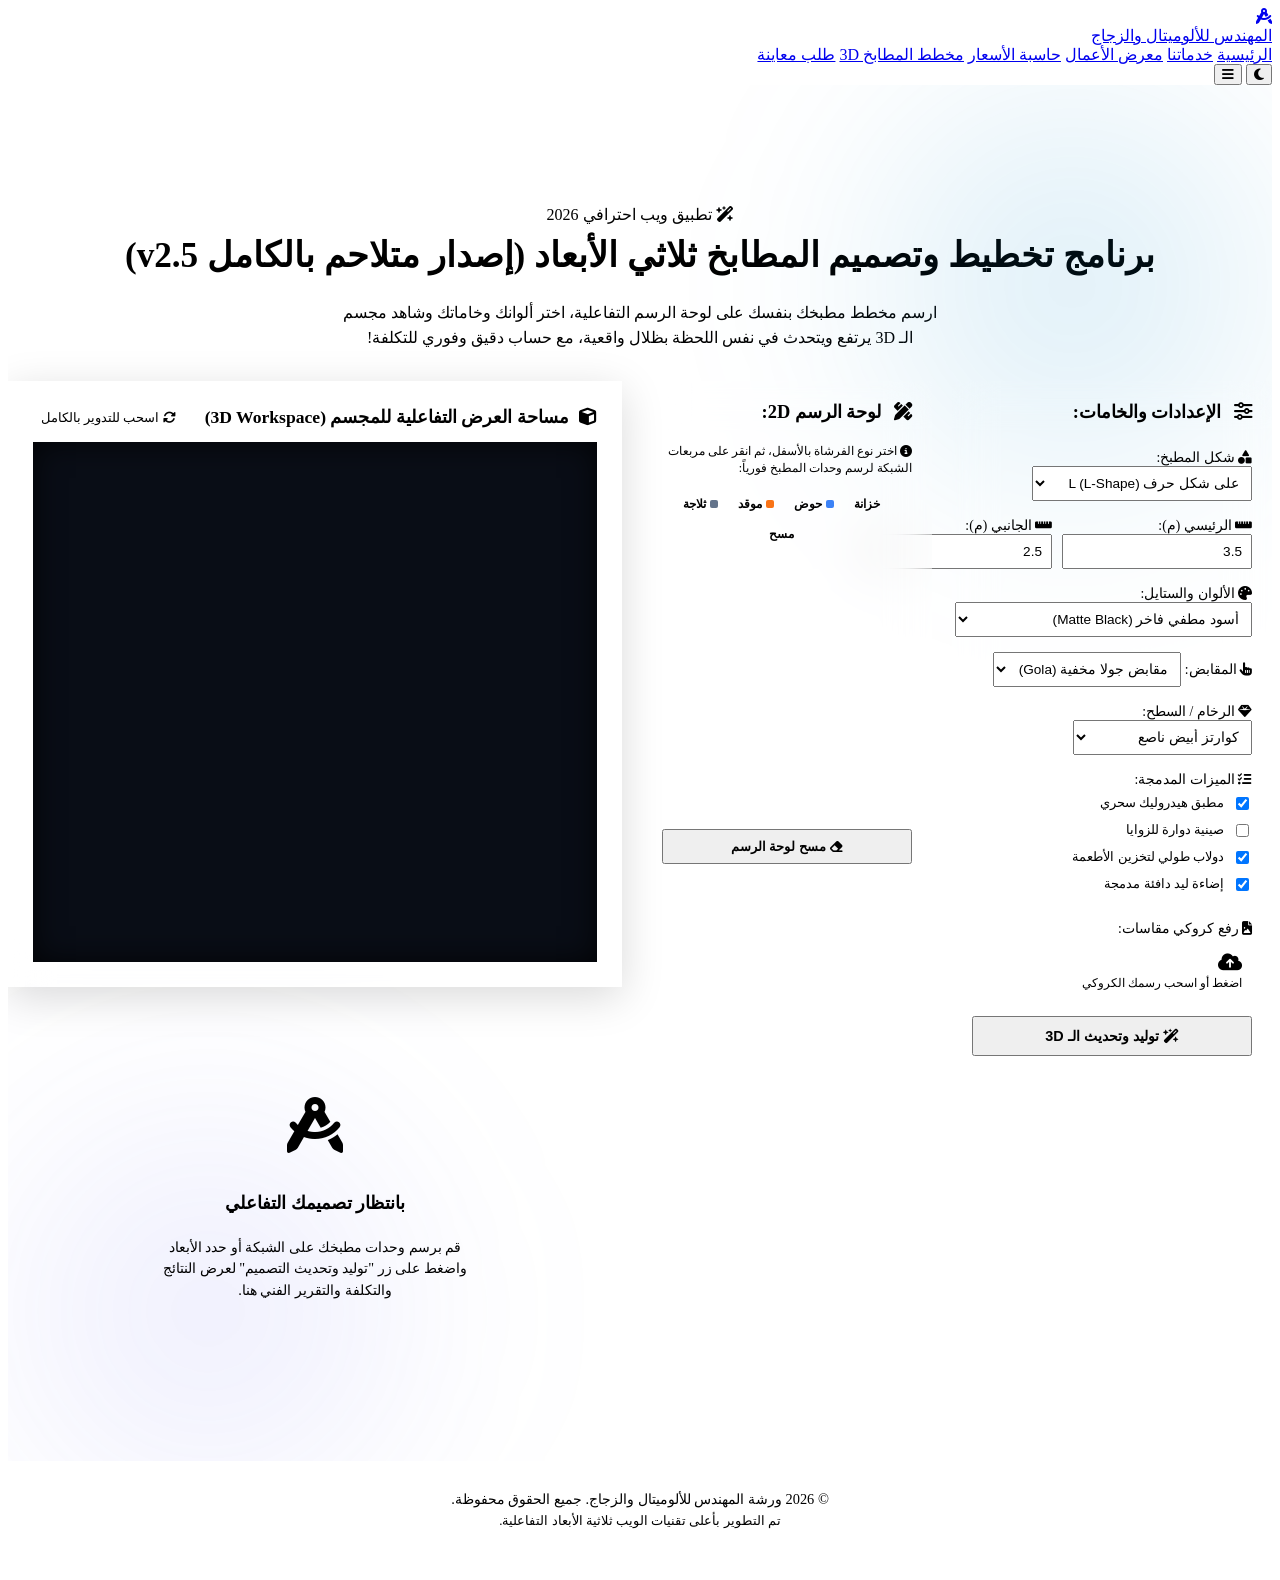
==== planner.html @ d053bfcf "Upload planner.html" ====
<!DOCTYPE html>
<html lang="ar" dir="rtl">
<head>
    <meta charset="UTF-8">
    <script>
        window.addEventListener('error', function(e) {
            var errDiv = document.createElement('div');
            errDiv.style.position = 'fixed';
            errDiv.style.top = '0';
            errDiv.style.left = '0';
            errDiv.style.width = '100%';
            errDiv.style.background = 'red';
            errDiv.style.color = 'white';
            errDiv.style.padding = '15px';
            errDiv.style.zIndex = '99999';
            errDiv.style.fontFamily = 'monospace';
            errDiv.style.fontSize = '14px';
            errDiv.style.lineHeight = '1.4';
            errDiv.style.textAlign = 'left';
            errDiv.innerHTML = '<strong>JavaScript Error:</strong> ' + e.message + ' at ' + e.filename + ':' + e.lineno;
            document.body.appendChild(errDiv);
        });
    </script>
    <meta name="viewport" content="width=device-width, initial-scale=1.0">
    <title>مخطط ومصمم المطابخ ثلاثي الأبعاد (3D) | المهندس للألوميتال</title>
    <meta name="description" content="صمم مطبخك بنفسك تفاعلياً خطوة بخطوة بالرسم والألوان والخامات وشاهد النتيجة في مجسم 3D واقعي يدور 360 درجة مع حساب فوري للتكلفة لعام 2026.">
    
    <!-- Google Fonts -->
    <link rel="preconnect" href="https://fonts.googleapis.com">
    <link rel="preconnect" href="https://fonts.gstatic.com" crossorigin>
    <link href="https://fonts.googleapis.com/css2?family=Cairo:wght@300;400;600;700;800&family=Tajawal:wght@400;500;700;900&display=swap" rel="stylesheet">
    
    <!-- FontAwesome Icons -->
    <link rel="stylesheet" href="https://cdnjs.cloudflare.com/ajax/libs/font-awesome/6.4.0/css/all.min.css">
    
    <!-- Custom CSS -->
    <link rel="stylesheet" href="style.css">
    
    <!-- Three.js and OrbitControls for 3D Interactive Kitchen Visualizer -->
    <script src="https://cdnjs.cloudflare.com/ajax/libs/three.js/r128/three.min.js"></script>
    <script src="https://cdn.jsdelivr.net/npm/three@0.128.0/examples/js/controls/OrbitControls.js"></script>
    
    <style>
        /* إضافات وتنسيقات خاصة بصفحة المخطط المخصصة لجعلها كبرنامج متكامل */
        .planner-page-container {
            padding-top: 120px;
            padding-bottom: 60px;
            background: radial-gradient(circle at 10% 20%, rgba(2, 132, 199, 0.08) 0%, transparent 40%),
                        radial-gradient(circle at 90% 80%, rgba(59, 130, 246, 0.08) 0%, transparent 40%),
                        linear-gradient(135deg, var(--bg-primary) 0%, var(--bg-secondary) 100%);
            min-height: 100vh;
            position: relative;
            overflow: hidden;
        }

        /* فقاعات أورورا متحركة فخمة جداً في الخلفية لإبهار العميل */
        .planner-page-container::before,
        .planner-page-container::after {
            content: '';
            position: absolute;
            width: 600px;
            height: 600px;
            border-radius: 50%;
            background: radial-gradient(circle, rgba(2, 132, 199, 0.15) 0%, transparent 70%);
            filter: blur(80px);
            z-index: 0;
            pointer-events: none;
            animation: float-aurora 25s infinite alternate ease-in-out;
        }

        .planner-page-container::before {
            top: -100px;
            right: -100px;
        }

        .planner-page-container::after {
            bottom: -150px;
            left: -100px;
            background: radial-gradient(circle, rgba(99, 102, 241, 0.12) 0%, transparent 70%);
            animation-delay: -10s;
        }

        @keyframes float-aurora {
            0% { transform: translate(0, 0) scale(1); }
            50% { transform: translate(60px, -60px) scale(1.1); }
            100% { transform: translate(-40px, 40px) scale(0.95); }
        }

        .planner-workspace {
            display: grid;
            grid-template-columns: 320px 290px 1fr;
            gap: 20px;
            margin-top: 30px;
            position: relative;
            z-index: 1; /* فوق فقاعات الخلفية */
        }

        .planner-left-panel {
            display: flex;
            flex-direction: column;
            gap: 25px;
        }

        /* كروت بتأثير الزجاج البلوري الفاخر (Glassmorphism) */
        .planner-canvas-card,
        .planner-card {
            background: var(--bg-tertiary);
            backdrop-filter: blur(20px);
            -webkit-backdrop-filter: blur(20px);
            border: 1px solid var(--border-color);
            border-radius: var(--radius-lg);
            padding: 25px;
            box-shadow: 0 10px 40px rgba(0, 0, 0, 0.15);
            transition: all var(--transition-normal);
            position: relative;
            z-index: 1;
        }

        .planner-canvas-card:hover,
        .planner-card:hover {
            border-color: rgba(2, 132, 199, 0.3);
            box-shadow: 0 15px 50px rgba(2, 132, 199, 0.1);
        }

        .planner-canvas-card {
            position: sticky;
            top: 100px;
        }

        .canvas-3d-wrapper {
            position: relative;
            border-radius: var(--radius-md);
            overflow: hidden;
            background: #090d16;
            box-shadow: inset 0 0 30px rgba(0,0,0,0.8);
            border: 1px solid var(--border-color);
        }

        #canvas-3d-container {
            width: 100%;
            height: 520px; /* زيادة الطول للوضوح */
        }

        /* تنسيقات متطورة للشبكة التفاعلية (Interactive Grid) مع توهج نيون عند التحويم */
        .grid-cell {
            background-color: var(--bg-primary);
            border: 1px solid var(--border-color);
            border-radius: 4px;
            aspect-ratio: 1;
            cursor: pointer;
            transition: all var(--transition-fast);
        }

        .grid-cell:hover {
            transform: scale(1.12);
            z-index: 10;
            box-shadow: 0 0 12px rgba(255, 255, 255, 0.2);
            border-color: var(--text-muted);
        }

        /* توهج ألوان الفرش النيون المبهر للعميل */
        .grid-cell.cabinet {
            background-color: var(--color-primary) !important;
            box-shadow: 0 0 15px rgba(2, 132, 199, 0.6);
            border-color: #38bdf8;
        }
        .grid-cell.sink {
            background-color: #3b82f6 !important;
            box-shadow: 0 0 15px rgba(59, 130, 246, 0.6);
            border-color: #60a5fa;
        }
        .grid-cell.cooker {
            background-color: #f97316 !important;
            box-shadow: 0 0 15px rgba(249, 115, 22, 0.6);
            border-color: #fb923c;
        }
        .grid-cell.fridge {
            background-color: #64748b !important;
            box-shadow: 0 0 15px rgba(100, 116, 139, 0.6);
            border-color: #94a3b8;
        }

        @media (max-width: 1024px) {
            .planner-workspace {
                grid-template-columns: 1fr;
            }
            .planner-canvas-card {
                position: relative;
                top: 0;
            }
            #canvas-3d-container {
                height: 400px;
            }
        }
    </style>
</head>
<body>

    <!-- Header Navigation -->
    <header class="main-header scrolled">
        <div class="container header-container">
            <a href="index.html" class="logo">
                <span class="logo-icon"><i class="fa-solid fa-compass-drafting"></i></span>
                <div class="logo-text">
                    <span class="brand-name">المهندس</span>
                    <span class="brand-sub">للألوميتال والزجاج</span>
                </div>
            </a>
            
            <nav class="navbar" id="navbar">
                <a href="index.html" class="nav-link">الرئيسية</a>
                <a href="index.html#services" class="nav-link">خدماتنا</a>
                <a href="index.html#portfolio" class="nav-link">معرض الأعمال</a>
                <a href="index.html#calculator" class="nav-link">حاسبة الأسعار</a>
                <a href="#" class="nav-link active">مخطط المطابخ 3D</a>
                <a href="index.html#contact" class="btn btn-primary nav-cta">طلب معاينة</a>
            </nav>
            
            <div class="header-actions">
                <button id="theme-toggle" class="theme-toggle-btn" aria-label="تبديل المظهر">
                    <i class="fa-solid fa-moon"></i>
                </button>
                <button id="menu-toggle" class="menu-toggle-btn" aria-label="فتح القائمة">
                    <i class="fa-solid fa-bars"></i>
                </button>
            </div>
        </div>
    </header>

    <div class="mobile-menu-overlay" id="mobile-menu-overlay"></div>

    <!-- Main Planner Workspace -->
    <main class="planner-page-container">
        <div class="container">
            <div class="section-header" style="text-align: center; margin-bottom: 20px;">
                <span class="sub-title" style="justify-content: center;"><i class="fa-solid fa-wand-magic-sparkles"></i> تطبيق ويب احترافي 2026</span>
                <h1 style="font-size: 2.2rem; font-weight: 800; color: var(--text-primary); margin-top: 10px;">برنامج تخطيط وتصميم المطابخ ثلاثي الأبعاد (إصدار متلاحم بالكامل v2.5)</h1>
                <p style="color: var(--text-secondary); max-width: 600px; margin: 10px auto 0; line-height: 1.6;">
                    ارسم مخطط مطبخك بنفسك على لوحة الرسم التفاعلية، اختر ألوانك وخاماتك وشاهد مجسم الـ 3D يرتفع ويتحدث في نفس اللحظة بظلال واقعية، مع حساب دقيق وفوري للتكلفة!
                </p>
            </div>

            <div class="planner-workspace">
                
                <!-- 1. Right Column: Design Settings (Width 320px) -->
                <div class="planner-card" style="box-shadow: var(--shadow-md); background-color: var(--bg-tertiary); border: 1px solid var(--border-color); border-radius: var(--radius-lg); padding: 20px; display: flex; flex-direction: column; gap: 15px;">
                    <h3 style="font-size: 1.15rem; font-weight: 800; border-bottom: 2px solid var(--border-color); padding-bottom: 10px; color: var(--text-primary); margin: 0;">
                        <i class="fa-solid fa-sliders" style="color: var(--color-primary); margin-left: 8px;"></i> الإعدادات والخامات:
                    </h3>

                    <!-- 1. Shape selection -->
                    <div class="form-group" style="margin: 0;">
                        <label for="plan-shape" style="font-size: 0.85rem; margin-bottom: 6px;"><i class="fa-solid fa-shapes form-icon"></i> شكل المطبخ:</label>
                        <select id="plan-shape" class="form-control" style="font-size: 0.85rem; padding: 8px;">
                            <option value="straight">جدار مستقيم (Linear)</option>
                            <option value="l-shape" selected>على شكل حرف L (L-Shape)</option>
                            <option value="u-shape">على شكل حرف U (U-Shape)</option>
                            <option value="island">مطبخ مودرن مع جزيرة (Island)</option>
                        </select>
                    </div>

                    <!-- 2. Wall dimensions -->
                    <div class="form-row" style="display: grid; grid-template-columns: 1fr 1fr; gap: 10px; margin: 0;">
                        <div class="form-group" style="margin: 0;">
                            <label for="plan-wall1" style="font-size: 0.85rem; margin-bottom: 6px;"><i class="fa-solid fa-ruler-horizontal form-icon"></i> الرئيسي (م):</label>
                            <input type="number" id="plan-wall1" class="form-control" value="3.5" min="1" step="0.1" style="font-size: 0.85rem; padding: 8px;">
                        </div>
                        <div class="form-group" id="wall2-group" style="margin: 0;">
                            <label for="plan-wall2" id="plan-wall2-label" style="font-size: 0.85rem; margin-bottom: 6px;"><i class="fa-solid fa-ruler-horizontal form-icon"></i> الجانبي (م):</label>
                            <input type="number" id="plan-wall2" class="form-control" value="2.5" min="1" step="0.1" style="font-size: 0.85rem; padding: 8px;">
                        </div>
                    </div>

                    <!-- 3. Cabinet Style / Colors -->
                    <div class="form-group" style="margin: 0;">
                        <label for="plan-style" style="font-size: 0.85rem; margin-bottom: 6px;"><i class="fa-solid fa-palette form-icon"></i> الألوان والستايل:</label>
                        <select id="plan-style" class="form-control" style="font-size: 0.85rem; padding: 8px;">
                            <option value="matte-black" selected>أسود مطفي فاخر (Matte Black)</option>
                            <option value="wood-wood">خشمونيوم دافئ (Wood Effect)</option>
                            <option value="glossy-white">أبيض ثلجي لامع (Glossy White)</option>
                            <option value="metallic-gray">رمادي تيتانيوم ميتاليك (Metallic Gray)</option>
                            <option value="custom">لون مخصص من اختيارك (Custom Color) 🎨</option>
                        </select>
                    </div>

                    <!-- لون مخصص مخفي افتراضياً ويظهر عند اختيار لون مخصص -->
                    <div class="form-group" id="custom-color-group" style="display: none; margin: 0; border-top: 1px dashed var(--border-color); padding-top: 10px;">
                        <label for="plan-color-picker" style="font-size: 0.85rem; margin-bottom: 6px;"><i class="fa-solid fa-eye-dropper form-icon"></i> اختر لون المطبخ المفضل لديك:</label>
                        <div style="display: flex; gap: 10px; align-items: center;">
                            <input type="color" id="plan-color-picker" value="#0284c7" style="width: 55px; height: 35px; padding: 2px; cursor: pointer; border-radius: 6px; border: 1px solid var(--border-color); background: none;">
                            <span id="custom-color-hex" style="font-size: 0.85rem; color: var(--text-secondary); font-family: monospace; font-weight: 600;">#0284c7</span>
                        </div>
                    </div>

                    <!-- 4. Handle Type -->
                    <div class="form-group" style="margin: 0;">
                        <label for="plan-handles" style="font-size: 0.85rem; margin-bottom: 6px;"><i class="fa-solid fa-hand-pointer form-icon"></i> المقابض:</label>
                        <select id="plan-handles" class="form-control" style="font-size: 0.85rem; padding: 8px;">
                            <option value="gola" selected>مقابض جولا مخفية (Gola)</option>
                            <option value="external">مقابض بارزة مودرن</option>
                        </select>
                    </div>

                    <!-- 5. Countertop Type -->
                    <div class="form-group" style="margin: 0;">
                        <label for="plan-countertop" style="font-size: 0.85rem; margin-bottom: 6px;"><i class="fa-solid fa-gem form-icon"></i> الرخام / السطح:</label>
                        <select id="plan-countertop" class="form-control" style="font-size: 0.85rem; padding: 8px;">
                            <option value="quartz-white" selected>كوارتز أبيض ناصع</option>
                            <option value="galaxy-black">جرانيت أسود جالاكسي</option>
                            <option value="carrara-gray">رخام كرارا رمادي</option>
                            <option value="none">بدون رخام (خزائن فقط)</option>
                        </select>
                    </div>

                    <!-- 6. Accessories selection -->
                    <div class="form-group" style="margin: 0;">
                        <label style="font-size: 0.85rem;"><i class="fa-solid fa-list-check form-icon"></i> الميزات المدمجة:</label>
                        <div style="display: flex; flex-direction: column; gap: 8px; margin-top: 6px;">
                            <label class="checkbox-container" style="font-size: 0.8rem; color: var(--text-secondary); cursor: pointer; display: flex; align-items: center; gap: 8px;">
                                <input type="checkbox" class="plan-acc" value="hydraulic-rack" checked>
                                مطبق هيدروليك سحري
                            </label>
                            <label class="checkbox-container" style="font-size: 0.8rem; color: var(--text-secondary); cursor: pointer; display: flex; align-items: center; gap: 8px;">
                                <input type="checkbox" class="plan-acc" value="lazy-susan">
                                صينية دوارة للزوايا
                            </label>
                            <label class="checkbox-container" style="font-size: 0.8rem; color: var(--text-secondary); cursor: pointer; display: flex; align-items: center; gap: 8px;">
                                <input type="checkbox" class="plan-acc" value="pantry-tall" checked>
                                دولاب طولي لتخزين الأطعمة
                            </label>
                            <label class="checkbox-container" style="font-size: 0.8rem; color: var(--text-secondary); cursor: pointer; display: flex; align-items: center; gap: 8px;">
                                <input type="checkbox" class="plan-acc" value="led-under" checked>
                                إضاءة ليد دافئة مدمجة
                            </label>
                        </div>
                    </div>

                    <!-- Upload Sketch Area -->
                    <div class="form-group" style="border-top: 1px solid var(--border-color); padding-top: 10px; margin: 0;">
                        <label style="font-size: 0.85rem;"><i class="fa-solid fa-file-image form-icon"></i> رفع كروكي مقاسات:</label>
                        <div class="upload-dropzone" id="upload-dropzone" style="margin-top: 6px; padding: 10px;">
                            <input type="file" id="sketch-upload" accept="image/*" style="display: none;">
                            <i class="fa-solid fa-cloud-arrow-up upload-icon" style="font-size: 1.2rem; margin-bottom: 4px;"></i>
                            <p class="upload-text" style="font-size: 0.75rem; margin: 0;">اضغط أو اسحب رسمك الكروكي</p>
                            <div class="upload-preview-wrapper" id="upload-preview-wrapper" style="display: none; margin-top: 6px;">
                                <img id="uploaded-sketch-img" src="" alt="رسمك الكروكي" style="max-height: 40px; object-fit: contain;">
                                <span class="remove-upload" id="remove-upload" style="font-size: 0.7rem; margin-top: 2px;">&times; إزالة</span>
                            </div>
                        </div>
                    </div>

                    <button type="button" id="generate-design-btn" class="btn btn-primary btn-block" style="padding: 10px; font-size: 0.9rem; font-weight: 700;">
                        <i class="fa-solid fa-wand-magic-sparkles"></i> توليد وتحديث الـ 3D
                    </button>
                </div>

                <!-- 2. Middle Column: Drawing Grid Card (Width 290px) -->
                <div class="planner-card planner-sketchpad-card" style="box-shadow: var(--shadow-md); background-color: var(--bg-tertiary); border: 1px solid var(--border-color); border-radius: var(--radius-lg); padding: 20px; display: flex; flex-direction: column; gap: 10px;">
                    <h3 style="font-size: 1.15rem; font-weight: 800; border-bottom: 2px solid var(--border-color); padding-bottom: 10px; color: var(--text-primary); margin: 0;">
                        <i class="fa-solid fa-pen-ruler" style="color: var(--color-primary); margin-left: 8px;"></i> لوحة الرسم 2D:
                    </h3>
                    <p class="sketchpad-hint" style="font-size: 0.75rem; color: var(--text-secondary); line-height: 1.4; margin: 0;"><i class="fa-solid fa-circle-info"></i> اختر نوع الفرشاة بالأسفل، ثم انقر على مربعات الشبكة لرسم وحدات المطبخ فورياً:</p>
                    
                    <!-- Brush Palette -->
                    <div class="sketchpad-palette" style="display: flex; gap: 4px; flex-wrap: wrap; justify-content: center; margin-top: 5px;">
                        <button type="button" class="palette-btn active" data-brush="cabinet" style="display: inline-flex; align-items: center; gap: 4px; padding: 6px 8px; background: var(--bg-secondary); border: 1px solid var(--border-color); border-radius: var(--radius-sm); font-size: 0.75rem; font-weight: 700; cursor: pointer; transition: all var(--transition-fast);">
                            <span class="color-box box-cabinet" style="width: 8px; height: 8px; border-radius: 2px; display: inline-block; background-color: var(--color-primary);"></span>
                            خزانة
                        </button>
                        <button type="button" class="palette-btn" data-brush="sink" style="display: inline-flex; align-items: center; gap: 4px; padding: 6px 8px; background: var(--bg-secondary); border: 1px solid var(--border-color); border-radius: var(--radius-sm); font-size: 0.75rem; font-weight: 700; cursor: pointer; transition: all var(--transition-fast);">
                            <span class="color-box box-sink" style="width: 8px; height: 8px; border-radius: 2px; display: inline-block; background-color: #3b82f6;"></span>
                            حوض
                        </button>
                        <button type="button" class="palette-btn" data-brush="cooker" style="display: inline-flex; align-items: center; gap: 4px; padding: 6px 8px; background: var(--bg-secondary); border: 1px solid var(--border-color); border-radius: var(--radius-sm); font-size: 0.75rem; font-weight: 700; cursor: pointer; transition: all var(--transition-fast);">
                            <span class="color-box box-cooker" style="width: 8px; height: 8px; border-radius: 2px; display: inline-block; background-color: #f97316;"></span>
                            موقد
                        </button>
                        <button type="button" class="palette-btn" data-brush="fridge" style="display: inline-flex; align-items: center; gap: 4px; padding: 6px 8px; background: var(--bg-secondary); border: 1px solid var(--border-color); border-radius: var(--radius-sm); font-size: 0.75rem; font-weight: 700; cursor: pointer; transition: all var(--transition-fast);">
                            <span class="color-box box-fridge" style="width: 8px; height: 8px; border-radius: 2px; display: inline-block; background-color: #64748b;"></span>
                            ثلاجة
                        </button>
                        <button type="button" class="palette-btn" data-brush="empty" style="display: inline-flex; align-items: center; gap: 4px; padding: 6px 8px; background: var(--bg-secondary); border: 1px solid var(--border-color); border-radius: var(--radius-sm); font-size: 0.75rem; font-weight: 700; cursor: pointer; transition: all var(--transition-fast);">
                            <span class="color-box box-empty" style="width: 8px; height: 8px; border-radius: 2px; display: inline-block; background-color: transparent; border: 1px dashed var(--text-muted);"></span>
                            مسح
                        </button>
                    </div>
                    
                    <!-- Grid board container -->
                    <div class="grid-board" id="grid-board" style="display: grid; grid-template-columns: repeat(6, 1fr); gap: 4px; width: 100%; max-width: 230px; margin: 10px auto; background-color: var(--bg-secondary); border: 2px solid var(--border-color); border-radius: 8px; padding: 6px; aspect-ratio: 1;">
                        <!-- JS inserts 36 grid-cells here -->
                    </div>
                    
                    <button type="button" id="clear-grid-btn" class="btn btn-secondary btn-sm" style="width: 100%; font-size: 0.8rem; padding: 8px; font-weight: 600;">
                        <i class="fa-solid fa-eraser"></i> مسح لوحة الرسم
                    </button>
                </div>

                <!-- 3. Left Panel: 3D Render Canvas & Cost Estimation (Width 1fr) -->
                <div class="planner-left-panel">
                    
                    <!-- 3D Canvas Visualizer -->
                    <div class="planner-canvas-card">
                        <div style="display: flex; justify-content: space-between; align-items: center; margin-bottom: 12px;">
                            <h4 style="font-size: 1.1rem; font-weight: 800; color: var(--text-primary); margin: 0;">
                                <i class="fa-solid fa-cube" style="color: var(--color-primary); margin-left: 6px;"></i> مساحة العرض التفاعلية للمجسم (3D Workspace)
                            </h4>
                            <span style="font-size: 0.8rem; background: var(--bg-secondary); padding: 4px 8px; border-radius: 4px; color: var(--text-secondary); border: 1px solid var(--border-color);">
                                <i class="fa-solid fa-rotate"></i> اسحب للتدوير بالكامل
                            </span>
                        </div>
                        
                        <div class="canvas-3d-wrapper">
                            <div id="canvas-3d-container"></div>
                            
                            <!-- AI Loader simulation overlay -->
                            <div class="visualizer-loader" id="visualizer-loader" style="position: absolute; top: 0; left: 0; width: 100%; height: 100%; background: rgba(11, 15, 25, 0.93); display: none; flex-direction: column; align-items: center; justify-content: center; gap: 15px; color: #ffffff; z-index: 10;">
                                <div class="loading-spinner" style="border: 4px solid rgba(2, 132, 199, 0.1); border-left-color: var(--color-primary); border-radius: 50%; width: 45px; height: 45px; animation: spin 1s linear infinite;"></div>
                                <span style="font-size: 0.95rem; font-weight: 600; font-family: 'Cairo', sans-serif;">جاري رندرة المجسم ثلاثي الأبعاد للمطبخ...</span>
                            </div>
                        </div>
                    </div>

                    <!-- Design Results Card -->
                    <div class="planner-results-box" id="planner-results" style="background-color: var(--bg-tertiary); border: 1px solid var(--border-color); border-radius: var(--radius-lg); padding: 25px; box-shadow: var(--shadow-md);">
                        
                        <!-- Empty state before generation -->
                        <div class="planner-empty-state" id="planner-empty-state" style="display: flex; flex-direction: column; align-items: center; justify-content: center; padding: 60px 20px; text-align: center; color: var(--text-muted);">
                            <i class="fa-solid fa-compass-drafting planner-empty-icon" style="font-size: 3.5rem; color: var(--border-color); margin-bottom: 15px;"></i>
                            <h4 style="font-size: 1.15rem; font-weight: 700; color: var(--text-secondary); margin-bottom: 8px;">بانتظار تصميمك التفاعلي</h4>
                            <p style="font-size: 0.9rem; max-width: 320px; line-height: 1.5;">قم برسم وحدات مطبخك على الشبكة أو حدد الأبعاد واضغط على زر "توليد وتحديث التصميم" لعرض النتائج والتكلفة والتقرير الفني هنا.</p>
                        </div>

                        <!-- Results output content -->
                        <div class="planner-results-content" id="planner-results-content" style="display: none;">
                            <h3 style="font-size: 1.25rem; font-weight: 800; border-bottom: 2px solid var(--border-color); padding-bottom: 12px; margin-bottom: 20px; color: var(--text-primary);">
                                <i class="fa-solid fa-file-invoice-dollar" style="color: var(--color-primary); margin-left: 8px;"></i> التقرير الفني وحساب التكلفة:
                            </h3>

                            <!-- Price Card -->
                            <div class="planner-price-card" style="background: linear-gradient(135deg, rgba(2, 132, 199, 0.1) 0%, rgba(2, 132, 199, 0.02) 100%); border: 1px solid rgba(2, 132, 199, 0.2); border-radius: var(--radius-sm); padding: 20px; text-align: center; margin-bottom: 20px;">
                                <span style="font-size: 0.9rem; color: var(--text-secondary); display: block; margin-bottom: 5px;">التكلفة الإجمالية التقديرية (ألوميتال + رخام + إكسسوارات):</span>
                                <div style="font-size: 2.2rem; font-weight: 900; color: var(--color-primary); font-family: 'Tajawal', sans-serif;">
                                    <span id="plan-estimated-price">0</span> <span style="font-size: 1.1rem; font-weight: 700; color: var(--text-primary);">جنيه مصري</span>
                                </div>
                                <span style="font-size: 0.75rem; color: var(--text-muted); display: block; margin-top: 5px;">* السعر تقديري ويشمل التصنيع والتركيب الفني وضمان 10 سنوات لعام 2026.</span>
                            </div>

                            <!-- Suggestion Cards -->
                            <div style="display: flex; flex-direction: column; gap: 15px; margin-bottom: 25px;">
                                <div class="suggestion-card" style="background-color: var(--bg-secondary); border: 1px solid var(--border-color); border-radius: var(--radius-sm); padding: 15px;">
                                    <h4 style="font-size: 0.95rem; font-weight: 700; color: var(--text-primary); margin-bottom: 8px;"><i class="fa-solid fa-shuffle" style="color: var(--color-primary); margin-left: 6px;"></i> نصائح مثلث الحركة الكفاءة (Work Triangle):</h4>
                                    <p id="triangle-advice" style="font-size: 0.85rem; color: var(--text-secondary); line-height: 1.6; margin: 0;"></p>
                                </div>

                                <div class="suggestion-card" style="background-color: var(--bg-secondary); border: 1px solid var(--border-color); border-radius: var(--radius-sm); padding: 15px;">
                                    <h4 style="font-size: 0.95rem; font-weight: 700; color: var(--text-primary); margin-bottom: 8px;"><i class="fa-solid fa-vial" style="color: var(--color-primary); margin-left: 6px;"></i> تناسق الخامات والألوان المقترح:</h4>
                                    <p id="color-advice" style="font-size: 0.85rem; color: var(--text-secondary); line-height: 1.6; margin: 0;"></p>
                                </div>

                                <div class="suggestion-card" style="background-color: var(--bg-secondary); border: 1px solid var(--border-color); border-radius: var(--radius-sm); padding: 15px;">
                                    <h4 style="font-size: 0.95rem; font-weight: 700; color: var(--text-primary); margin-bottom: 8px;"><i class="fa-solid fa-boxes-stacked" style="color: var(--color-primary); margin-left: 6px;"></i> الملحقات والوحدات المشمولة في السعر:</h4>
                                    <ul id="selected-acc-list" style="font-size: 0.85rem; color: var(--text-secondary); line-height: 1.6; padding-right: 20px; margin: 0;">
                                        <!-- Dynamic items -->
                                    </ul>
                                </div>
                            </div>

                            <!-- WhatsApp Action -->
                            <a href="#" target="_blank" class="btn btn-whatsapp btn-block btn-lg" id="send-specs-whatsapp-btn" style="display: flex; align-items: center; justify-content: center; gap: 10px; font-weight: 700; font-size: 1.05rem; padding: 14px;">
                                <i class="fa-brands fa-whatsapp" style="font-size: 1.4rem;"></i> تأكيد التصميم وحجز المعاينة الفنية مجاناً
                            </a>
                        </div>

                    </div>
                </div>

            </div>
        </div>
    </main>

    <!-- Footer -->
    <footer class="main-footer" style="background-color: var(--bg-secondary); border-top: 1px solid var(--border-color); padding: 30px 0; text-align: center;">
        <div class="container">
            <p style="font-size: 0.9rem; color: var(--text-secondary); margin: 0;">&copy; 2026 ورشة المهندس للألوميتال والزجاج. جميع الحقوق محفوظة.</p>
            <p style="font-size: 0.8rem; color: var(--text-muted); margin-top: 5px;">تم التطوير بأعلى تقنيات الويب ثلاثية الأبعاد التفاعلية.</p>
        </div>
    </footer>

    <!-- Planner Page JS Logic -->
    <script src="planner.js"></script>

</body>
</html>
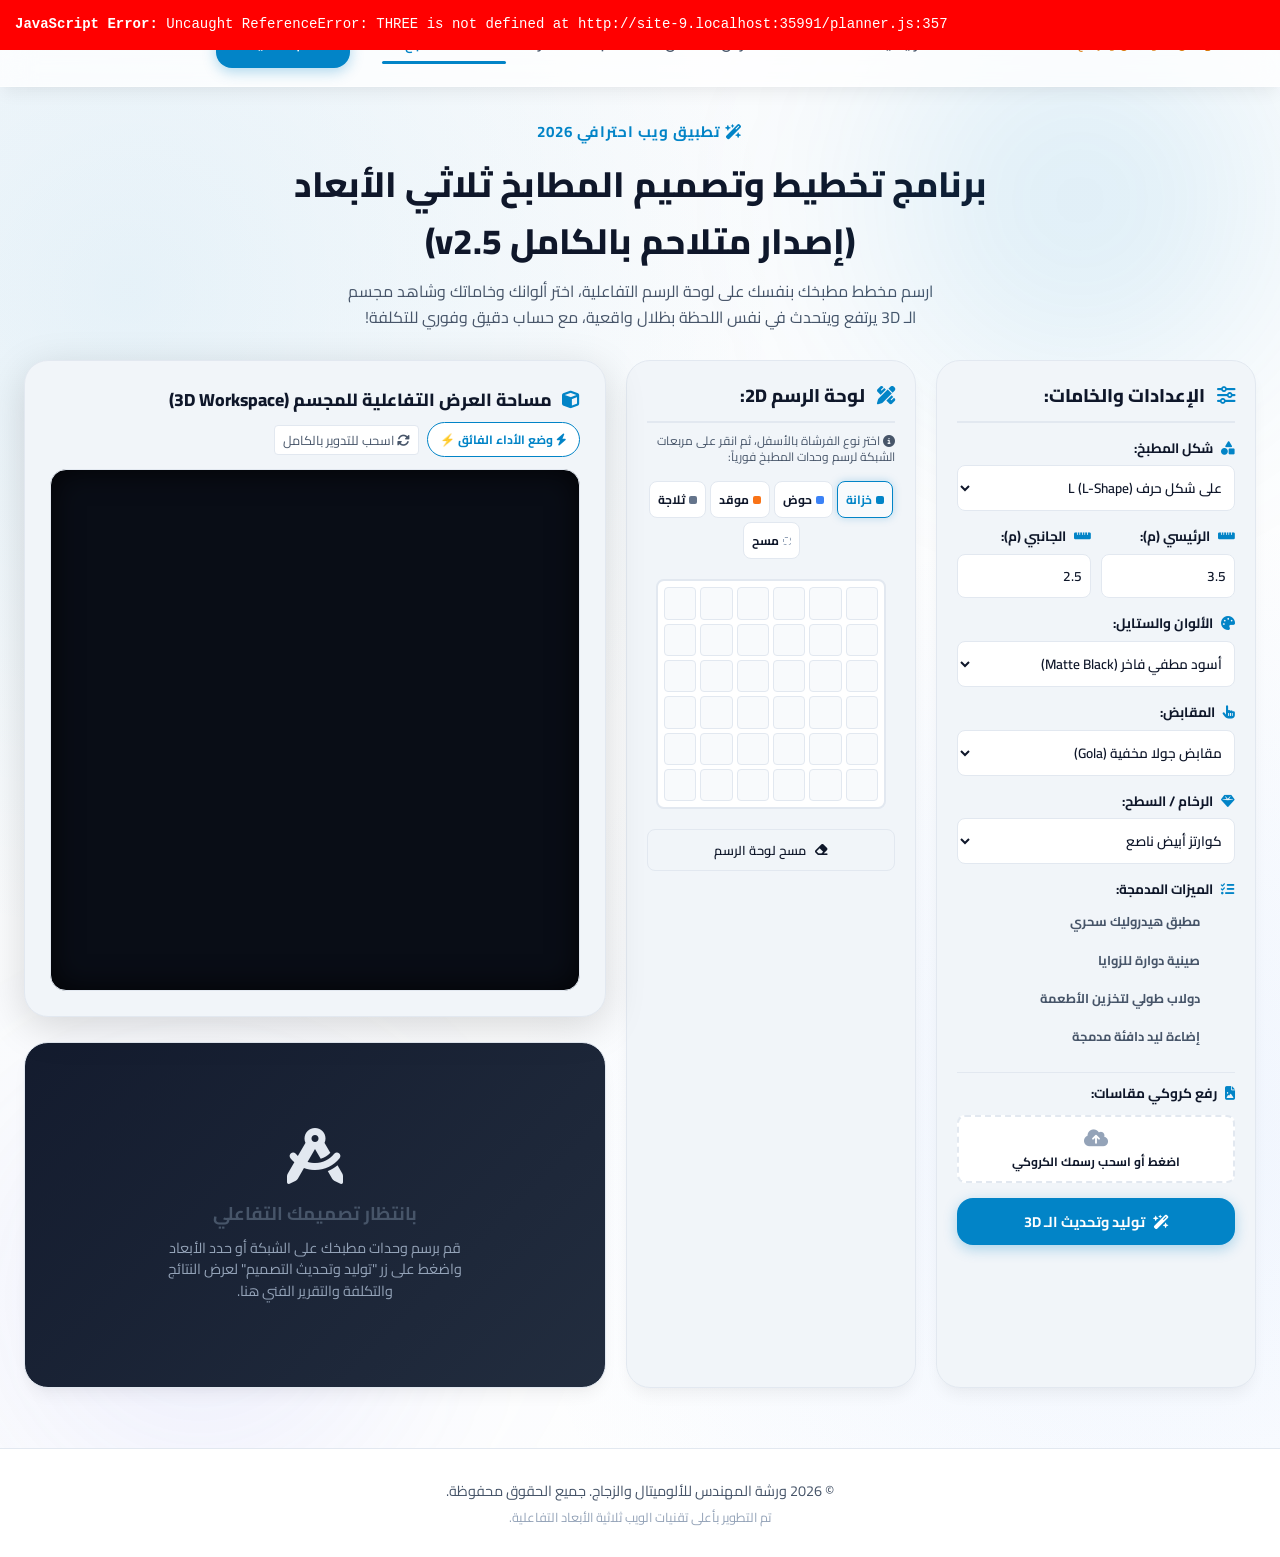
==== commit 86454485: "Upload planner.html" ====
--- a/planner.html
+++ b/planner.html
@@ -400,13 +400,18 @@
                     
                     <!-- 3D Canvas Visualizer -->
                     <div class="planner-canvas-card">
-                        <div style="display: flex; justify-content: space-between; align-items: center; margin-bottom: 12px;">
+                        <div style="display: flex; justify-content: space-between; align-items: center; margin-bottom: 12px; flex-wrap: wrap; gap: 8px;">
                             <h4 style="font-size: 1.1rem; font-weight: 800; color: var(--text-primary); margin: 0;">
                                 <i class="fa-solid fa-cube" style="color: var(--color-primary); margin-left: 6px;"></i> مساحة العرض التفاعلية للمجسم (3D Workspace)
                             </h4>
-                            <span style="font-size: 0.8rem; background: var(--bg-secondary); padding: 4px 8px; border-radius: 4px; color: var(--text-secondary); border: 1px solid var(--border-color);">
-                                <i class="fa-solid fa-rotate"></i> اسحب للتدوير بالكامل
-                            </span>
+                            <div style="display: flex; align-items: center; gap: 8px;">
+                                <button id="perf-toggle-btn" type="button" style="font-size: 0.75rem; background: var(--bg-secondary); border: 1px solid var(--color-primary); color: var(--color-primary); padding: 5px 12px; border-radius: 20px; font-weight: 700; cursor: pointer; transition: all var(--transition-fast);">
+                                    <i class="fa-solid fa-bolt"></i> <span id="perf-toggle-text">وضع الأداء الفائق ⚡</span>
+                                </button>
+                                <span style="font-size: 0.8rem; background: var(--bg-secondary); padding: 4px 8px; border-radius: 4px; color: var(--text-secondary); border: 1px solid var(--border-color);">
+                                    <i class="fa-solid fa-rotate"></i> اسحب للتدوير بالكامل
+                                </span>
+                            </div>
                         </div>
                         
                         <div class="canvas-3d-wrapper">
--- a/style.css
+++ b/style.css
@@ -0,0 +1,1932 @@
+/* ==========================================================================
+   المهندس للألوميتال والزجاج - نظام التنسيقات المتكامل لعام 2026
+   ========================================================================== */
+
+/* 1. إعدادات المتغيرات ونظام الألوان (Design Tokens) */
+:root {
+    --font-primary: 'Cairo', 'Tajawal', sans-serif;
+    
+    /* نظام الألوان للوضع المضيء (Default Light Mode) */
+    --bg-primary: #f8fafc;
+    --bg-secondary: #ffffff;
+    --bg-tertiary: #f1f5f9;
+    --bg-glass: rgba(255, 255, 255, 0.75);
+    --border-glass: rgba(255, 255, 255, 0.4);
+    
+    --text-primary: #0f172a;
+    --text-secondary: #475569;
+    --text-muted: #94a3b8;
+    
+    --color-primary: #0284c7; /* لون السماء المعدني الأنيق */
+    --color-primary-hover: #0369a1;
+    --color-secondary: #0f172a;
+    --color-accent: #d97706; /* لون النحاس/البرونز المطفأ */
+    --color-accent-light: #fef3c7;
+    
+    --success: #10b981;
+    --whatsapp-color: #25d366;
+    --whatsapp-hover: #128c7e;
+    
+    --border-color: #e2e8f0;
+    --shadow-sm: 0 2px 4px rgba(0,0,0,0.05);
+    --shadow-md: 0 10px 15px -3px rgba(0,0,0,0.05), 0 4px 6px -2px rgba(0,0,0,0.02);
+    --shadow-lg: 0 20px 25px -5px rgba(0,0,0,0.08), 0 10px 10px -5px rgba(0,0,0,0.04);
+    --shadow-glow: 0 0 30px rgba(2, 132, 199, 0.15);
+    
+    --radius-sm: 8px;
+    --radius-md: 16px;
+    --radius-lg: 24px;
+    --radius-full: 9999px;
+    
+    --transition-fast: 0.2s cubic-bezier(0.4, 0, 0.2, 1);
+    --transition-normal: 0.3s cubic-bezier(0.4, 0, 0.2, 1);
+    --transition-slow: 0.5s cubic-bezier(0.4, 0, 0.2, 1);
+}
+
+/* نظام الألوان للوضع الداكن (Dark Mode) */
+[data-theme="dark"] {
+    --bg-primary: #090d12;
+    --bg-secondary: #111823;
+    --bg-tertiary: #1a2332;
+    --bg-glass: rgba(17, 24, 35, 0.75);
+    --border-glass: rgba(255, 255, 255, 0.05);
+    
+    --text-primary: #f8fafc;
+    --text-secondary: #cbd5e1;
+    --text-muted: #64748b;
+    
+    --color-primary: #38bdf8;
+    --color-primary-hover: #7dd3fc;
+    --color-secondary: #cbd5e1;
+    --color-accent: #fbbf24;
+    --color-accent-light: #2d2208;
+    
+    --border-color: #1e293b;
+    --shadow-sm: 0 2px 4px rgba(0,0,0,0.2);
+    --shadow-md: 0 10px 15px -3px rgba(0,0,0,0.3), 0 4px 6px -2px rgba(0,0,0,0.15);
+    --shadow-lg: 0 20px 25px -5px rgba(0,0,0,0.4), 0 10px 10px -5px rgba(0,0,0,0.2);
+    --shadow-glow: 0 0 30px rgba(56, 189, 248, 0.15);
+}
+
+/* 2. إعادة تهيئة التنسيقات الأساسية (Reset & Base Styles) */
+*, *::before, *::after {
+    box-sizing: border-box;
+    margin: 0;
+    padding: 0;
+}
+
+html {
+    scroll-behavior: smooth;
+    font-size: 16px;
+}
+
+body {
+    font-family: var(--font-primary);
+    background-color: var(--bg-primary);
+    color: var(--text-primary);
+    line-height: 1.6;
+    overflow-x: hidden;
+    transition: background-color var(--transition-normal), color var(--transition-normal);
+}
+
+img {
+    max-width: 100%;
+    height: auto;
+    display: block;
+}
+
+a {
+    color: inherit;
+    text-decoration: none;
+    transition: color var(--transition-fast);
+}
+
+button, input, select, textarea {
+    font-family: inherit;
+    font-size: inherit;
+    color: inherit;
+    background: none;
+    border: none;
+    outline: none;
+}
+
+ul {
+    list-style: none;
+}
+
+/* التنسيقات العامة للحاويات (Containers) */
+.container {
+    width: 100%;
+    max-width: 1280px;
+    margin-inline: auto;
+    padding-inline: 24px;
+}
+
+/* 3. عناصر التصميم العامة والأزرار (Buttons & UI Elements) */
+.btn {
+    display: inline-flex;
+    align-items: center;
+    justify-content: center;
+    gap: 8px;
+    padding: 12px 28px;
+    font-weight: 600;
+    border-radius: var(--radius-md);
+    cursor: pointer;
+    transition: all var(--transition-normal);
+    text-align: center;
+}
+
+.btn-primary {
+    background-color: var(--color-primary);
+    color: #ffffff;
+    box-shadow: 0 4px 14px rgba(2, 132, 199, 0.3);
+}
+
+.btn-primary:hover {
+    background-color: var(--color-primary-hover);
+    transform: translateY(-2px);
+    box-shadow: 0 6px 20px rgba(2, 132, 199, 0.4);
+}
+
+.btn-secondary {
+    background-color: var(--bg-tertiary);
+    color: var(--text-primary);
+    border: 1px solid var(--border-color);
+}
+
+.btn-secondary:hover {
+    background-color: var(--border-color);
+    transform: translateY(-2px);
+}
+
+.btn-whatsapp {
+    background-color: var(--whatsapp-color);
+    color: #ffffff;
+    font-size: 1.1rem;
+    box-shadow: 0 4px 14px rgba(37, 211, 102, 0.3);
+}
+
+.btn-whatsapp:hover {
+    background-color: var(--whatsapp-hover);
+    transform: translateY(-2px);
+    box-shadow: 0 6px 20px rgba(37, 211, 102, 0.4);
+}
+
+.btn-whatsapp-card {
+    background-color: var(--whatsapp-color);
+    color: #ffffff;
+    padding: 8px 16px;
+    font-size: 0.9rem;
+    border-radius: var(--radius-sm);
+    display: inline-flex;
+    margin-top: 8px;
+}
+
+.btn-whatsapp-card:hover {
+    background-color: var(--whatsapp-hover);
+    color: #ffffff;
+}
+
+.btn-sm {
+    padding: 8px 18px;
+    font-size: 0.9rem;
+    border-radius: var(--radius-sm);
+}
+
+.btn-lg {
+    padding: 16px 36px;
+    font-size: 1.1rem;
+    border-radius: var(--radius-md);
+}
+
+.btn-block {
+    display: flex;
+    width: 100%;
+}
+
+.badge {
+    display: inline-block;
+    padding: 6px 16px;
+    background-color: var(--color-accent-light);
+    color: var(--color-accent);
+    font-size: 0.85rem;
+    font-weight: 700;
+    border-radius: var(--radius-full);
+    margin-bottom: 16px;
+}
+
+/* 4. الهيدر وشريط التنقل (Sticky Navigation Bar) */
+.main-header {
+    position: fixed;
+    top: 0;
+    left: 0;
+    width: 100%;
+    z-index: 1000;
+    background-color: var(--bg-glass);
+    backdrop-filter: blur(16px);
+    -webkit-backdrop-filter: blur(16px);
+    border-bottom: 1px solid var(--border-glass);
+    transition: all var(--transition-normal);
+}
+
+.main-header.scrolled {
+    box-shadow: var(--shadow-md);
+    padding-block: 8px;
+}
+
+.header-container {
+    display: flex;
+    align-items: center;
+    justify-content: space-between;
+    height: 80px;
+    transition: height var(--transition-normal);
+}
+
+.main-header.scrolled .header-container {
+    height: 70px;
+}
+
+.logo {
+    display: flex;
+    align-items: center;
+    gap: 12px;
+}
+
+.brand-icon {
+    font-size: 2.2rem;
+    color: var(--color-primary);
+    transform: rotate(-15deg);
+}
+
+.logo-text h1 {
+    font-size: 1.4rem;
+    font-weight: 800;
+    line-height: 1.1;
+    color: var(--text-primary);
+}
+
+.logo-text span {
+    font-size: 0.75rem;
+    color: var(--color-accent);
+    font-weight: 600;
+    letter-spacing: 0.5px;
+}
+
+.navbar {
+    display: flex;
+    align-items: center;
+    gap: 32px;
+}
+
+.nav-link {
+    font-weight: 600;
+    font-size: 1rem;
+    color: var(--text-secondary);
+    position: relative;
+    padding-block: 8px;
+}
+
+.nav-link::after {
+    content: '';
+    position: absolute;
+    bottom: 0;
+    left: 0;
+    width: 0;
+    height: 3px;
+    background-color: var(--color-primary);
+    border-radius: var(--radius-full);
+    transition: width var(--transition-normal);
+}
+
+.nav-link:hover, .nav-link.active {
+    color: var(--color-primary);
+}
+
+.nav-link.active::after, .nav-link:hover::after {
+    width: 100%;
+}
+
+.header-actions {
+    display: flex;
+    align-items: center;
+    gap: 16px;
+}
+
+.theme-btn {
+    width: 44px;
+    height: 44px;
+    border-radius: var(--radius-sm);
+    background-color: var(--bg-tertiary);
+    border: 1px solid var(--border-color);
+    display: flex;
+    align-items: center;
+    justify-content: center;
+    cursor: pointer;
+    font-size: 1.2rem;
+    transition: all var(--transition-fast);
+    color: var(--text-primary);
+}
+
+.theme-btn:hover {
+    background-color: var(--color-primary);
+    color: #ffffff;
+    border-color: var(--color-primary);
+}
+
+.menu-toggle {
+    display: none;
+    width: 44px;
+    height: 44px;
+    background-color: var(--bg-tertiary);
+    border: 1px solid var(--border-color);
+    border-radius: var(--radius-sm);
+    align-items: center;
+    justify-content: center;
+    font-size: 1.3rem;
+    cursor: pointer;
+    color: var(--text-primary);
+}
+
+/* 5. الهيرو (Hero Section) */
+.hero-section {
+    padding-top: 160px;
+    padding-bottom: 80px;
+    position: relative;
+    overflow: hidden;
+}
+
+.hero-bg-glow {
+    position: absolute;
+    top: -10%;
+    left: -10%;
+    width: 50%;
+    height: 60%;
+    background: radial-gradient(circle, rgba(2, 132, 199, 0.15) 0%, rgba(2, 132, 199, 0) 70%);
+    z-index: -1;
+    pointer-events: none;
+}
+
+.hero-container {
+    display: grid;
+    grid-template-columns: 1.1fr 0.9fr;
+    gap: 48px;
+    align-items: center;
+}
+
+.hero-content {
+    display: flex;
+    flex-direction: column;
+    align-items: flex-start;
+}
+
+.hero-title {
+    font-size: 3rem;
+    font-weight: 800;
+    line-height: 1.2;
+    margin-bottom: 20px;
+    color: var(--text-primary);
+}
+
+.hero-desc {
+    font-size: 1.15rem;
+    color: var(--text-secondary);
+    margin-bottom: 36px;
+    max-width: 600px;
+}
+
+.hero-btns {
+    display: flex;
+    gap: 16px;
+    margin-bottom: 48px;
+    width: 100%;
+}
+
+.hero-stats {
+    display: flex;
+    align-items: center;
+    gap: 24px;
+    width: 100%;
+}
+
+.stat-item h3 {
+    font-size: 1.8rem;
+    font-weight: 800;
+    color: var(--color-primary);
+}
+
+.stat-item p {
+    font-size: 0.9rem;
+    color: var(--text-secondary);
+    font-weight: 600;
+}
+
+.stat-divider {
+    width: 1px;
+    height: 40px;
+    background-color: var(--border-color);
+}
+
+.hero-image-wrapper {
+    position: relative;
+    display: flex;
+    justify-content: center;
+}
+
+.image-frame {
+    position: relative;
+    border-radius: var(--radius-lg);
+    overflow: hidden;
+    box-shadow: var(--shadow-lg);
+    border: 4px solid var(--bg-secondary);
+    transform: perspective(1000px) rotateY(-5deg);
+    transition: transform var(--transition-slow);
+}
+
+.image-frame:hover {
+    transform: perspective(1000px) rotateY(0deg);
+}
+
+.image-frame img {
+    width: 100%;
+    height: 480px;
+    object-fit: cover;
+    transition: transform var(--transition-slow);
+}
+
+.image-frame:hover img {
+    transform: scale(1.03);
+}
+
+.floating-badge {
+    position: absolute;
+    bottom: 24px;
+    right: 24px;
+    background-color: var(--bg-glass);
+    backdrop-filter: blur(12px);
+    border: 1px solid var(--border-glass);
+    padding: 12px 20px;
+    border-radius: var(--radius-md);
+    display: flex;
+    align-items: center;
+    gap: 10px;
+    box-shadow: var(--shadow-md);
+    color: var(--text-primary);
+    font-weight: 700;
+}
+
+.floating-badge i {
+    color: var(--color-accent);
+    font-size: 1.3rem;
+}
+
+/* 6. قسم الخدمات (Services Section) */
+.services-section {
+    padding: 100px 0;
+    background-color: var(--bg-secondary);
+    border-top: 1px solid var(--border-color);
+}
+
+.section-header {
+    text-align: center;
+    max-width: 700px;
+    margin: 0 auto 60px;
+}
+
+.sub-title {
+    font-size: 0.95rem;
+    font-weight: 700;
+    color: var(--color-primary);
+    text-transform: uppercase;
+    letter-spacing: 1px;
+    display: block;
+    margin-bottom: 12px;
+}
+
+.main-title {
+    font-size: 2.25rem;
+    font-weight: 800;
+    margin-bottom: 16px;
+    color: var(--text-primary);
+}
+
+.section-desc {
+    color: var(--text-secondary);
+    font-size: 1.05rem;
+}
+
+.services-grid {
+    display: grid;
+    grid-template-columns: repeat(auto-fit, minmax(320px, 1fr));
+    gap: 32px;
+}
+
+.service-card {
+    background-color: var(--bg-primary);
+    border: 1px solid var(--border-color);
+    padding: 40px;
+    border-radius: var(--radius-lg);
+    box-shadow: var(--shadow-sm);
+    transition: all var(--transition-normal);
+    display: flex;
+    flex-direction: column;
+}
+
+.service-card:hover {
+    transform: translateY(-8px);
+    box-shadow: var(--shadow-lg), var(--shadow-glow);
+    border-color: var(--color-primary);
+}
+
+.service-icon-box {
+    width: 64px;
+    height: 64px;
+    background-color: var(--color-primary-hover);
+    color: #ffffff;
+    border-radius: var(--radius-md);
+    display: flex;
+    align-items: center;
+    justify-content: center;
+    font-size: 1.8rem;
+    margin-bottom: 24px;
+    transition: transform var(--transition-normal);
+}
+
+.service-card:hover .service-icon-box {
+    transform: scale(1.1) rotate(5deg);
+    background-color: var(--color-primary);
+}
+
+.service-card h3 {
+    font-size: 1.4rem;
+    font-weight: 700;
+    margin-bottom: 16px;
+    color: var(--text-primary);
+}
+
+.service-card p {
+    color: var(--text-secondary);
+    margin-bottom: 24px;
+    font-size: 0.95rem;
+    flex-grow: 1;
+}
+
+.service-bullets {
+    display: flex;
+    flex-direction: column;
+    gap: 12px;
+}
+
+.service-bullets li {
+    display: flex;
+    align-items: center;
+    gap: 10px;
+    font-size: 0.9rem;
+    font-weight: 600;
+    color: var(--text-secondary);
+}
+
+.service-bullets i {
+    color: var(--success);
+    font-size: 1rem;
+}
+
+/* 7. معرض الأعمال (Portfolio Section) */
+.portfolio-section {
+    padding: 100px 0;
+    background-color: var(--bg-primary);
+}
+
+.portfolio-filters {
+    display: flex;
+    justify-content: center;
+    gap: 12px;
+    margin-bottom: 48px;
+    flex-wrap: wrap;
+}
+
+.filter-btn {
+    padding: 10px 24px;
+    background-color: var(--bg-secondary);
+    border: 1px solid var(--border-color);
+    border-radius: var(--radius-full);
+    font-weight: 600;
+    font-size: 0.95rem;
+    cursor: pointer;
+    transition: all var(--transition-fast);
+}
+
+.filter-btn:hover, .filter-btn.active {
+    background-color: var(--color-primary);
+    color: #ffffff;
+    border-color: var(--color-primary);
+    box-shadow: 0 4px 10px rgba(2, 132, 199, 0.25);
+}
+
+.portfolio-grid {
+    display: grid;
+    grid-template-columns: repeat(auto-fill, minmax(350px, 1fr));
+    gap: 30px;
+}
+
+.portfolio-item {
+    display: none;
+    border-radius: var(--radius-lg);
+    overflow: hidden;
+    position: relative;
+    background-color: var(--bg-secondary);
+    border: 1px solid var(--border-color);
+    box-shadow: var(--shadow-sm);
+}
+
+.portfolio-item.show {
+    display: block;
+    animation: fadeIn 0.5s ease forwards;
+}
+
+@keyframes fadeIn {
+    from { opacity: 0; transform: translateY(20px); }
+    to { opacity: 1; transform: translateY(0); }
+}
+
+.portfolio-image-box {
+    position: relative;
+    overflow: hidden;
+    aspect-ratio: 4 / 3;
+}
+
+.portfolio-image-box img {
+    width: 100%;
+    height: 100%;
+    object-fit: cover;
+    transition: transform var(--transition-slow);
+}
+
+.portfolio-hover {
+    position: absolute;
+    top: 0;
+    left: 0;
+    width: 100%;
+    height: 100%;
+    background: linear-gradient(to top, rgba(15, 23, 42, 0.95) 0%, rgba(15, 23, 42, 0.7) 70%, rgba(15, 23, 42, 0.3) 100%);
+    display: flex;
+    flex-direction: column;
+    justify-content: flex-end;
+    padding: 30px;
+    opacity: 0;
+    transition: opacity var(--transition-normal);
+    color: #ffffff;
+}
+
+.portfolio-item:hover .portfolio-image-box img {
+    transform: scale(1.1);
+}
+
+.portfolio-item:hover .portfolio-hover {
+    opacity: 1;
+}
+
+.category-tag {
+    align-self: flex-start;
+    padding: 4px 12px;
+    background-color: var(--color-primary);
+    color: #ffffff;
+    font-size: 0.75rem;
+    font-weight: 700;
+    border-radius: var(--radius-full);
+    margin-bottom: 12px;
+}
+
+.portfolio-hover h4 {
+    font-size: 1.25rem;
+    font-weight: 700;
+    margin-bottom: 8px;
+    line-height: 1.3;
+}
+
+.portfolio-hover p {
+    font-size: 0.85rem;
+    color: #cbd5e1;
+    margin-bottom: 18px;
+}
+
+.view-project-btn {
+    align-self: flex-start;
+    display: inline-flex;
+    align-items: center;
+    gap: 8px;
+    font-size: 0.9rem;
+    font-weight: 700;
+    color: var(--color-primary);
+    cursor: pointer;
+    background: none;
+    border: none;
+    transition: color var(--transition-fast);
+}
+
+.view-project-btn:hover {
+    color: #ffffff;
+}
+
+/* 8. نافذة العرض الكبيرة (Lightbox Modal) */
+.lightbox-modal {
+    display: none;
+    position: fixed;
+    z-index: 2000;
+    left: 0;
+    top: 0;
+    width: 100%;
+    height: 100%;
+    overflow: auto;
+    background-color: rgba(15, 23, 42, 0.95);
+    backdrop-filter: blur(10px);
+    align-items: center;
+    justify-content: center;
+    flex-direction: column;
+    padding: 20px;
+}
+
+.lightbox-content {
+    margin: auto;
+    display: block;
+    max-width: 90%;
+    max-height: 80vh;
+    border-radius: var(--radius-md);
+    box-shadow: 0 25px 50px -12px rgba(0, 0, 0, 0.5);
+    border: 3px solid rgba(255, 255, 255, 0.1);
+    animation: zoom 0.3s ease-out;
+}
+
+@keyframes zoom {
+    from { transform: scale(0.85); opacity: 0; }
+    to { transform: scale(1); opacity: 1; }
+}
+
+.lightbox-close {
+    position: absolute;
+    top: 30px;
+    left: 30px;
+    color: #f1f5f9;
+    font-size: 40px;
+    font-weight: 300;
+    transition: 0.3s;
+    cursor: pointer;
+    width: 50px;
+    height: 50px;
+    background: rgba(255, 255, 255, 0.1);
+    border-radius: 50%;
+    display: flex;
+    align-items: center;
+    justify-content: center;
+    line-height: 1;
+}
+
+.lightbox-close:hover,
+.lightbox-close:focus {
+    color: var(--color-primary);
+    background: rgba(255, 255, 255, 0.2);
+    transform: rotate(90deg);
+}
+
+.lightbox-caption {
+    margin: auto;
+    display: block;
+    width: 80%;
+    max-width: 700px;
+    text-align: center;
+    color: #ccc;
+    padding: 10px 0;
+    font-size: 1.1rem;
+    font-weight: 600;
+}
+
+/* 9. قسم حاسبة التكلفة التفاعلية (Calculator Section) */
+.calculator-section {
+    padding: 100px 0;
+    background-color: var(--bg-secondary);
+    border-top: 1px solid var(--border-color);
+    border-bottom: 1px solid var(--border-color);
+}
+
+.calculator-card {
+    display: grid;
+    grid-template-columns: 1.2fr 0.8fr;
+    gap: 40px;
+    background-color: var(--bg-primary);
+    border: 1px solid var(--border-color);
+    border-radius: var(--radius-lg);
+    overflow: hidden;
+    box-shadow: var(--shadow-lg);
+}
+
+.calc-form {
+    padding: 40px;
+}
+
+.form-group {
+    margin-bottom: 24px;
+}
+
+.form-group label {
+    display: flex;
+    align-items: center;
+    gap: 8px;
+    font-weight: 700;
+    margin-bottom: 10px;
+    color: var(--text-primary);
+    font-size: 1rem;
+}
+
+.form-icon {
+    color: var(--color-primary);
+}
+
+.form-control {
+    width: 100%;
+    padding: 12px 18px;
+    background-color: var(--bg-secondary);
+    border: 1px solid var(--border-color);
+    border-radius: var(--radius-sm);
+    color: var(--text-primary);
+    font-weight: 600;
+    transition: all var(--transition-fast);
+}
+
+.form-control:focus {
+    border-color: var(--color-primary);
+    box-shadow: 0 0 0 3px rgba(2, 132, 199, 0.15);
+}
+
+.form-row {
+    display: grid;
+    grid-template-columns: 1fr 1fr;
+    gap: 20px;
+}
+
+/* Checkboxes Stylings */
+.checkbox-grid {
+    display: grid;
+    grid-template-columns: 1fr;
+    gap: 16px;
+    margin-top: 12px;
+}
+
+.checkbox-container {
+    display: flex;
+    align-items: center;
+    position: relative;
+    padding-inline-start: 35px;
+    margin-bottom: 0;
+    cursor: pointer;
+    font-size: 0.95rem;
+    font-weight: 600;
+    color: var(--text-secondary);
+    user-select: none;
+}
+
+.checkbox-container input {
+    position: absolute;
+    opacity: 0;
+    cursor: pointer;
+    height: 0;
+    width: 0;
+}
+
+.checkmark {
+    position: absolute;
+    top: 50%;
+    transform: translateY(-50%);
+    right: auto;
+    left: 0;
+    height: 22px;
+    width: 22px;
+    background-color: var(--bg-secondary);
+    border: 1px solid var(--border-color);
+    border-radius: 6px;
+    transition: all var(--transition-fast);
+}
+
+.checkbox-container:hover input ~ .checkmark {
+    border-color: var(--color-primary);
+}
+
+.checkbox-container input:checked ~ .checkmark {
+    background-color: var(--color-primary);
+    border-color: var(--color-primary);
+}
+
+.checkmark::after {
+    content: "";
+    position: absolute;
+    display: none;
+}
+
+.checkbox-container input:checked ~ .checkmark::after {
+    display: block;
+}
+
+.checkbox-container .checkmark::after {
+    left: 8px;
+    top: 4px;
+    width: 5px;
+    height: 10px;
+    border: solid white;
+    border-width: 0 2px 2px 0;
+    transform: rotate(45deg);
+}
+
+/* Results panel */
+.calc-results-box {
+    background: linear-gradient(135deg, rgba(15, 23, 42, 0.95) 0%, rgba(30, 41, 59, 0.95) 100%);
+    color: #ffffff;
+    padding: 40px;
+    display: flex;
+    align-items: center;
+    justify-content: center;
+}
+
+.results-inner {
+    width: 100%;
+    text-align: center;
+}
+
+.calc-results-box h3 {
+    font-size: 1.4rem;
+    font-weight: 800;
+    margin-bottom: 24px;
+    color: var(--color-primary);
+}
+
+.price-output {
+    display: flex;
+    flex-direction: column;
+    align-items: center;
+    margin-bottom: 30px;
+    background: rgba(255, 255, 255, 0.03);
+    border: 1px solid rgba(255, 255, 255, 0.05);
+    padding: 24px;
+    border-radius: var(--radius-md);
+}
+
+.price-output .price-val {
+    font-size: 3.2rem;
+    font-weight: 900;
+    color: #ffffff;
+    line-height: 1.1;
+    margin-top: 5px;
+}
+
+.price-output .currency {
+    font-size: 0.9rem;
+    color: var(--color-primary);
+    font-weight: 700;
+    text-transform: uppercase;
+}
+
+.price-details {
+    text-align: right;
+    margin-bottom: 30px;
+    display: flex;
+    flex-direction: column;
+    gap: 10px;
+    font-size: 0.9rem;
+    border-bottom: 1px solid rgba(255,255,255,0.1);
+    padding-bottom: 20px;
+}
+
+.price-details-item {
+    display: flex;
+    justify-content: space-between;
+    color: #cbd5e1;
+}
+
+.price-details-item.total {
+    font-weight: 700;
+    color: #ffffff;
+    font-size: 1rem;
+}
+
+.calc-notice {
+    display: flex;
+    gap: 10px;
+    font-size: 0.8rem;
+    color: #94a3b8;
+    text-align: right;
+    margin-bottom: 30px;
+    line-height: 1.5;
+}
+
+.calc-notice i {
+    color: var(--color-primary);
+    font-size: 1rem;
+    flex-shrink: 0;
+}
+
+/* 10. قسم من نحن (About Section) */
+.about-section {
+    padding: 100px 0;
+    background-color: var(--bg-primary);
+}
+
+.about-container {
+    display: grid;
+    grid-template-columns: 0.95fr 1.05fr;
+    gap: 60px;
+    align-items: center;
+}
+
+.about-image-wrapper {
+    position: relative;
+}
+
+.about-img-frame {
+    position: relative;
+    border-radius: var(--radius-lg);
+    overflow: hidden;
+    box-shadow: var(--shadow-lg);
+    border: 4px solid var(--bg-secondary);
+}
+
+.about-img-frame img {
+    width: 100%;
+    height: 520px;
+    object-fit: cover;
+}
+
+.experience-badge {
+    position: absolute;
+    bottom: -20px;
+    left: -20px;
+    background-color: var(--color-primary);
+    color: #ffffff;
+    padding: 24px;
+    border-radius: var(--radius-md);
+    box-shadow: var(--shadow-lg);
+    display: flex;
+    flex-direction: column;
+    align-items: center;
+    line-height: 1.1;
+    z-index: 10;
+}
+
+.experience-badge .years {
+    font-size: 2.5rem;
+    font-weight: 900;
+}
+
+.experience-badge .exp-text {
+    font-size: 0.8rem;
+    font-weight: 700;
+    margin-top: 5px;
+    white-space: nowrap;
+}
+
+.about-content {
+    display: flex;
+    flex-direction: column;
+    align-items: flex-start;
+}
+
+.about-content p {
+    color: var(--text-secondary);
+    font-size: 1.05rem;
+    margin-bottom: 30px;
+}
+
+.about-features {
+    display: flex;
+    flex-direction: column;
+    gap: 24px;
+    width: 100%;
+}
+
+.feature-item {
+    display: flex;
+    gap: 20px;
+    align-items: flex-start;
+}
+
+.feat-icon {
+    width: 48px;
+    height: 48px;
+    background-color: var(--color-accent-light);
+    color: var(--color-accent);
+    border-radius: var(--radius-sm);
+    display: flex;
+    align-items: center;
+    justify-content: center;
+    font-size: 1.3rem;
+    flex-shrink: 0;
+}
+
+.feature-item h4 {
+    font-size: 1.1rem;
+    font-weight: 700;
+    margin-bottom: 6px;
+    color: var(--text-primary);
+}
+
+.feature-item p {
+    font-size: 0.9rem;
+    color: var(--text-secondary);
+    margin-bottom: 0;
+}
+
+/* 11. قسم آراء العملاء (Testimonials Section) */
+.testimonials-section {
+    padding: 100px 0;
+    background-color: var(--bg-secondary);
+    border-top: 1px solid var(--border-color);
+}
+
+.testimonials-slider {
+    display: grid;
+    grid-template-columns: repeat(auto-fit, minmax(320px, 1fr));
+    gap: 30px;
+}
+
+.testimonial-card {
+    background-color: var(--bg-primary);
+    border: 1px solid var(--border-color);
+    padding: 35px;
+    border-radius: var(--radius-lg);
+    box-shadow: var(--shadow-sm);
+    transition: all var(--transition-normal);
+}
+
+.testimonial-card:hover {
+    transform: translateY(-5px);
+    box-shadow: var(--shadow-md);
+    border-color: var(--color-primary);
+}
+
+.testimonial-card .stars {
+    color: var(--color-accent);
+    margin-bottom: 20px;
+    font-size: 0.95rem;
+}
+
+.testimonial-card .quote {
+    font-size: 0.95rem;
+    font-style: italic;
+    color: var(--text-secondary);
+    margin-bottom: 24px;
+    line-height: 1.7;
+}
+
+.client-info {
+    display: flex;
+    flex-direction: column;
+}
+
+.client-info strong {
+    font-size: 1rem;
+    font-weight: 700;
+    color: var(--text-primary);
+}
+
+.client-info span {
+    font-size: 0.8rem;
+    color: var(--text-muted);
+    font-weight: 600;
+    margin-top: 2px;
+}
+
+/* 12. قسم اتصل بنا والنموذج (Contact Section) */
+.contact-section {
+    padding: 100px 0;
+    background-color: var(--bg-primary);
+}
+
+.contact-grid {
+    display: grid;
+    grid-template-columns: 0.9fr 1.1fr;
+    gap: 50px;
+}
+
+.contact-info-cards {
+    display: flex;
+    flex-direction: column;
+    gap: 24px;
+}
+
+.info-card {
+    background-color: var(--bg-secondary);
+    border: 1px solid var(--border-color);
+    padding: 30px;
+    border-radius: var(--radius-md);
+    display: flex;
+    gap: 20px;
+    align-items: flex-start;
+    box-shadow: var(--shadow-sm);
+}
+
+.info-icon {
+    width: 48px;
+    height: 48px;
+    background-color: var(--color-accent-light);
+    color: var(--color-accent);
+    border-radius: var(--radius-sm);
+    display: flex;
+    align-items: center;
+    justify-content: center;
+    font-size: 1.3rem;
+    flex-shrink: 0;
+}
+
+.info-card h4 {
+    font-size: 1.1rem;
+    font-weight: 700;
+    margin-bottom: 8px;
+}
+
+.info-card p {
+    font-size: 0.9rem;
+    color: var(--text-secondary);
+}
+
+.phone-link a {
+    font-size: 1.1rem;
+    font-weight: 700;
+    color: var(--text-primary);
+}
+
+.phone-link a:hover {
+    color: var(--color-primary);
+}
+
+.working-hours {
+    display: flex;
+    align-items: center;
+    gap: 8px;
+    margin-top: 10px;
+    font-size: 0.8rem;
+    color: var(--text-muted);
+}
+
+.contact-form-box {
+    background-color: var(--bg-secondary);
+    border: 1px solid var(--border-color);
+    padding: 40px;
+    border-radius: var(--radius-lg);
+    box-shadow: var(--shadow-md);
+}
+
+.contact-form-box h3 {
+    font-size: 1.4rem;
+    font-weight: 800;
+    margin-bottom: 8px;
+    color: var(--text-primary);
+}
+
+.contact-form-box p {
+    font-size: 0.9rem;
+    color: var(--text-secondary);
+    margin-bottom: 30px;
+}
+
+.main-form .form-group {
+    margin-bottom: 20px;
+}
+
+.main-form label {
+    display: block;
+    font-weight: 700;
+    margin-bottom: 8px;
+    font-size: 0.9rem;
+}
+
+.main-form textarea.form-control {
+    resize: vertical;
+}
+
+.form-status {
+    margin-top: 16px;
+    padding: 12px 18px;
+    border-radius: var(--radius-sm);
+    font-size: 0.9rem;
+    font-weight: 600;
+    display: none;
+}
+
+.form-status.success {
+    display: block;
+    background-color: #d1fae5;
+    color: #065f46;
+    border: 1px solid #a7f3d0;
+}
+
+.form-status.error {
+    display: block;
+    background-color: #fee2e2;
+    color: #991b1b;
+    border: 1px solid #fecaca;
+}
+
+.spinner {
+    display: inline-flex;
+    align-items: center;
+    gap: 8px;
+}
+
+/* 13. الفوتر (Footer Styles) */
+.main-footer {
+    background-color: #0f172a;
+    color: #cbd5e1;
+    padding-top: 80px;
+    border-top: 1px solid rgba(255,255,255,0.05);
+}
+
+.footer-grid {
+    display: grid;
+    grid-template-columns: 1.3fr 0.80fr 0.90fr;
+    gap: 60px;
+    padding-bottom: 60px;
+}
+
+.footer-brand .logo {
+    margin-bottom: 20px;
+}
+
+.footer-brand .logo h2 {
+    color: #ffffff;
+}
+
+.footer-brand .logo-text span {
+    color: var(--color-primary);
+}
+
+.footer-desc {
+    font-size: 0.9rem;
+    line-height: 1.7;
+    margin-bottom: 24px;
+}
+
+.social-links {
+    display: flex;
+    gap: 12px;
+}
+
+.social-links a {
+    width: 40px;
+    height: 40px;
+    border-radius: var(--radius-sm);
+    background-color: rgba(255,255,255,0.03);
+    border: 1px solid rgba(255,255,255,0.05);
+    display: flex;
+    align-items: center;
+    justify-content: center;
+    font-size: 1.1rem;
+    color: #ffffff;
+    transition: all var(--transition-fast);
+}
+
+.social-links a:hover {
+    background-color: var(--color-primary);
+    color: #ffffff;
+    transform: translateY(-3px);
+}
+
+.footer-links h3, .footer-categories h3 {
+    color: #ffffff;
+    font-size: 1.1rem;
+    font-weight: 700;
+    margin-bottom: 24px;
+    position: relative;
+    padding-bottom: 8px;
+}
+
+.footer-links h3::after, .footer-categories h3::after {
+    content: '';
+    position: absolute;
+    bottom: 0;
+    right: 0;
+    width: 40px;
+    height: 2px;
+    background-color: var(--color-primary);
+}
+
+.footer-links ul, .footer-categories ul {
+    display: flex;
+    flex-direction: column;
+    gap: 14px;
+}
+
+.footer-links a, .footer-categories a {
+    font-size: 0.9rem;
+    color: #94a3b8;
+}
+
+.footer-links a:hover, .footer-categories a:hover {
+    color: #ffffff;
+    padding-inline-start: 5px;
+}
+
+.footer-bottom {
+    border-top: 1px solid rgba(255,255,255,0.05);
+    padding-block: 25px;
+}
+
+.footer-bottom-container {
+    display: flex;
+    justify-content: space-between;
+    align-items: center;
+    font-size: 0.85rem;
+    color: #64748b;
+    flex-wrap: wrap;
+    gap: 16px;
+}
+
+.footer-legal {
+    display: flex;
+    gap: 20px;
+}
+
+.footer-legal a:hover {
+    color: #ffffff;
+}
+
+/* 15. قسم مخطط وتصميم المطابخ (Kitchen Design Planner) */
+.planner-section {
+    padding: 100px 0;
+    background-color: var(--bg-primary);
+    border-bottom: 1px solid var(--border-color);
+}
+
+.planner-card {
+    display: grid;
+    grid-template-columns: 1.2fr 0.8fr;
+    gap: 40px;
+    background-color: var(--bg-secondary);
+    border: 1px solid var(--border-color);
+    border-radius: var(--radius-lg);
+    overflow: hidden;
+    box-shadow: var(--shadow-lg);
+}
+
+.planner-form {
+    padding: 40px;
+}
+
+.planner-form h3 {
+    font-size: 1.4rem;
+    font-weight: 800;
+    margin-bottom: 30px;
+    color: var(--text-primary);
+    position: relative;
+    padding-bottom: 10px;
+}
+
+.planner-form h3::after {
+    content: '';
+    position: absolute;
+    bottom: 0;
+    right: 0;
+    width: 50px;
+    height: 3px;
+    background-color: var(--color-primary);
+    border-radius: var(--radius-full);
+}
+
+.planner-checkbox-grid {
+    display: grid;
+    grid-template-columns: 1fr 1fr;
+    gap: 16px;
+    margin-top: 12px;
+}
+
+.planner-results-box {
+    background: linear-gradient(135deg, rgba(15, 23, 42, 0.98) 0%, rgba(30, 41, 59, 0.98) 100%);
+    color: #ffffff;
+    padding: 40px;
+    display: flex;
+    flex-direction: column;
+    justify-content: center;
+    border-inline-start: 1px solid rgba(255, 255, 255, 0.05);
+}
+
+.planner-empty-state {
+    text-align: center;
+    padding: 40px 20px;
+}
+
+.planner-empty-icon {
+    font-size: 3.5rem;
+    color: var(--color-primary);
+    margin-bottom: 20px;
+    animation: pulseGlow 2s infinite ease-in-out;
+}
+
+@keyframes pulseGlow {
+    0% { transform: scale(1); opacity: 0.7; filter: drop-shadow(0 0 0px var(--color-primary)); }
+    50% { transform: scale(1.08); opacity: 1; filter: drop-shadow(0 0 15px var(--color-primary)); }
+    100% { transform: scale(1); opacity: 0.7; filter: drop-shadow(0 0 0px var(--color-primary)); }
+}
+
+.planner-empty-state h4 {
+    font-size: 1.25rem;
+    font-weight: 800;
+    margin-bottom: 12px;
+    color: #ffffff;
+}
+
+.planner-empty-state p {
+    font-size: 0.9rem;
+    color: #94a3b8;
+    line-height: 1.6;
+}
+
+.planner-results-content h3 {
+    font-size: 1.4rem;
+    font-weight: 800;
+    margin-bottom: 24px;
+    color: var(--color-primary);
+    border-bottom: 1px solid rgba(255, 255, 255, 0.1);
+    padding-bottom: 12px;
+}
+
+.suggestion-card {
+    background: rgba(255, 255, 255, 0.03);
+    border: 1px solid rgba(255, 255, 255, 0.06);
+    padding: 20px;
+    border-radius: var(--radius-md);
+    margin-bottom: 20px;
+}
+
+.suggestion-card h4 {
+    font-size: 1rem;
+    font-weight: 700;
+    margin-bottom: 10px;
+    color: #f8fafc;
+    display: flex;
+    align-items: center;
+    gap: 8px;
+}
+
+.suggestion-card h4 i {
+    color: var(--color-primary);
+}
+
+.suggestion-card p {
+    font-size: 0.9rem;
+    color: #cbd5e1;
+    line-height: 1.6;
+}
+
+.acc-bullet-list {
+    display: flex;
+    flex-direction: column;
+    gap: 8px;
+    padding-inline-start: 10px;
+}
+
+.acc-bullet-list li {
+    font-size: 0.85rem;
+    color: #cbd5e1;
+    display: flex;
+    align-items: center;
+    gap: 8px;
+    list-style: none;
+}
+
+.acc-bullet-list li::before {
+    content: "✓";
+    color: var(--success);
+    font-weight: bold;
+    margin-inline-end: 8px;
+}
+
+.total-cost-card {
+    background: linear-gradient(135deg, rgba(2, 132, 199, 0.2) 0%, rgba(3, 105, 161, 0.2) 100%);
+    border: 1px solid rgba(2, 132, 199, 0.3);
+    display: flex;
+    justify-content: space-between;
+    align-items: center;
+    flex-wrap: wrap;
+    gap: 12px;
+}
+
+.total-cost-card .cost-heading {
+    font-size: 1rem;
+    font-weight: 700;
+    color: #f8fafc;
+}
+
+.total-cost-card .cost-value {
+    font-size: 1.8rem;
+    font-weight: 900;
+    color: #ffffff;
+}
+
+/* تنسيقات منطقة رفع الرسم الكروكي */
+.upload-dropzone {
+    border: 2px dashed var(--border-color);
+    padding: 30px;
+    border-radius: var(--radius-sm);
+    text-align: center;
+    background-color: var(--bg-secondary);
+    cursor: pointer;
+    transition: all var(--transition-normal);
+    position: relative;
+    margin-top: 10px;
+}
+
+.upload-dropzone:hover, .upload-dropzone.dragover {
+    border-color: var(--color-primary);
+    background-color: rgba(2, 132, 199, 0.03);
+}
+
+.upload-icon {
+    font-size: 2.5rem;
+    color: var(--text-muted);
+    margin-bottom: 12px;
+    transition: color var(--transition-fast);
+}
+
+.upload-dropzone:hover .upload-icon {
+    color: var(--color-primary);
+}
+
+.upload-text {
+    font-weight: 700;
+    font-size: 0.95rem;
+    color: var(--text-primary);
+    margin-bottom: 4px;
+}
+
+.upload-hint {
+    font-size: 0.8rem;
+    color: var(--text-muted);
+}
+
+.upload-preview-wrapper {
+    position: relative;
+    margin-top: 10px;
+    border-radius: var(--radius-sm);
+    overflow: hidden;
+    max-height: 200px;
+    border: 1px solid var(--border-color);
+}
+
+.upload-preview-wrapper img {
+    width: 100%;
+    height: 100%;
+    object-fit: contain;
+    max-height: 198px;
+    background-color: #000;
+}
+
+.remove-upload {
+    position: absolute;
+    top: 10px;
+    left: 10px;
+    background-color: rgba(220, 38, 38, 0.9);
+    color: #ffffff;
+    padding: 6px 12px;
+    border-radius: var(--radius-sm);
+    font-size: 0.8rem;
+    font-weight: 700;
+    cursor: pointer;
+    transition: background var(--transition-fast);
+    z-index: 5;
+}
+
+.remove-upload:hover {
+    background-color: #b91c1c;
+}
+
+/* تنسيقات خلايا اللوحة التفاعلية */
+.grid-cell {
+    background-color: var(--bg-primary);
+    border: 1px solid var(--border-color);
+    border-radius: 4px;
+    cursor: pointer;
+    transition: all var(--transition-fast);
+    aspect-ratio: 1;
+}
+
+.grid-cell:hover {
+    background-color: var(--border-color);
+    transform: scale(1.05);
+}
+
+.grid-cell.cabinet {
+    background-color: var(--color-primary) !important;
+    box-shadow: inset 0 0 6px rgba(0,0,0,0.2);
+}
+
+.grid-cell.sink {
+    background-color: #3b82f6 !important;
+    box-shadow: inset 0 0 6px rgba(0,0,0,0.2);
+}
+
+.grid-cell.cooker {
+    background-color: #f97316 !important;
+    box-shadow: inset 0 0 6px rgba(0,0,0,0.2);
+}
+
+.grid-cell.fridge {
+    background-color: #64748b !important;
+    box-shadow: inset 0 0 6px rgba(0,0,0,0.2);
+}
+
+.palette-btn.active {
+    border-color: var(--color-primary) !important;
+    color: var(--color-primary) !important;
+    box-shadow: 0 0 8px rgba(2, 132, 199, 0.25);
+    background-color: var(--bg-primary) !important;
+}
+
+/* responsive modifications for planner */
+@media (max-width: 1024px) {
+    .planner-card {
+        grid-template-columns: 1fr;
+    }
+}
+
+@media (max-width: 768px) {
+    .planner-checkbox-grid {
+        grid-template-columns: 1fr;
+    }
+}
+
+/* 14. التجاوب وتوافق الشاشات (Responsive Design) */
+
+/* شاشات اللاب توب والشاشات المتوسطة (1024px) */
+@media (max-width: 1024px) {
+    html {
+        font-size: 15px;
+    }
+    
+    .hero-container {
+        gap: 32px;
+    }
+    
+    .hero-title {
+        font-size: 2.5rem;
+    }
+    
+    .image-frame img {
+        height: 380px;
+    }
+    
+    .about-container {
+        grid-template-columns: 1fr;
+        gap: 40px;
+    }
+    
+    .about-img-frame img {
+        height: 350px;
+    }
+    
+    .experience-badge {
+        bottom: 10px;
+        left: 10px;
+        padding: 16px;
+    }
+    
+    .contact-grid {
+        grid-template-columns: 1fr;
+    }
+    
+    .calculator-card {
+        grid-template-columns: 1fr;
+    }
+    
+    .calc-results-box {
+        padding: 30px;
+    }
+}
+
+/* شاشات التابلت (768px) */
+@media (max-width: 768px) {
+    .menu-toggle {
+        display: flex;
+    }
+    
+    .navbar {
+        position: fixed;
+        top: 80px;
+        left: -100%;
+        width: 280px;
+        height: calc(100vh - 80px);
+        background-color: var(--bg-secondary);
+        box-shadow: -5px 0 15px rgba(0,0,0,0.05);
+        flex-direction: column;
+        align-items: flex-start;
+        justify-content: flex-start;
+        padding: 40px 24px;
+        gap: 24px;
+        z-index: 999;
+        transition: left var(--transition-normal);
+        border-inline-end: 1px solid var(--border-color);
+    }
+    
+    .navbar.open {
+        left: 0;
+    }
+    
+    .mobile-menu-overlay {
+        position: fixed;
+        top: 80px;
+        left: 0;
+        width: 100vw;
+        height: calc(100vh - 80px);
+        background-color: rgba(15, 23, 42, 0.4);
+        backdrop-filter: blur(4px);
+        display: none;
+        z-index: 998;
+    }
+    
+    .mobile-menu-overlay.open {
+        display: block;
+    }
+
+    .nav-link {
+        width: 100%;
+        padding-block: 10px;
+        border-bottom: 1px solid var(--border-color);
+    }
+    
+    .nav-link::after {
+        display: none;
+    }
+
+    .hero-container {
+        grid-template-columns: 1fr;
+        text-align: center;
+    }
+    
+    .hero-content {
+        align-items: center;
+    }
+    
+    .hero-btns {
+        justify-content: center;
+        flex-wrap: wrap;
+    }
+    
+    .hero-stats {
+        justify-content: center;
+        flex-wrap: wrap;
+    }
+    
+    .image-frame img {
+        height: 320px;
+    }
+    
+    .btn-calc-header {
+        display: none;
+    }
+    
+    .footer-grid {
+        grid-template-columns: 1fr;
+        gap: 40px;
+    }
+    
+    .form-row {
+        grid-template-columns: 1fr;
+        gap: 0;
+    }
+    
+    .main-title {
+        font-size: 1.8rem;
+    }
+}
+
+/* شاشات الجوال الصغيرة (480px) */
+@media (max-width: 480px) {
+    .hero-title {
+        font-size: 2.1rem;
+    }
+    
+    .hero-btns .btn {
+        width: 100%;
+    }
+    
+    .hero-stats {
+        display: grid;
+        grid-template-columns: 1fr 1fr;
+        gap: 16px;
+    }
+    
+    .stat-divider {
+        display: none;
+    }
+    
+    .portfolio-filters {
+        gap: 8px;
+    }
+    
+    .filter-btn {
+        padding: 8px 16px;
+        font-size: 0.85rem;
+    }
+    
+    .calc-form {
+        padding: 20px;
+    }
+    
+    .price-output .price-val {
+        font-size: 2.4rem;
+    }
+}
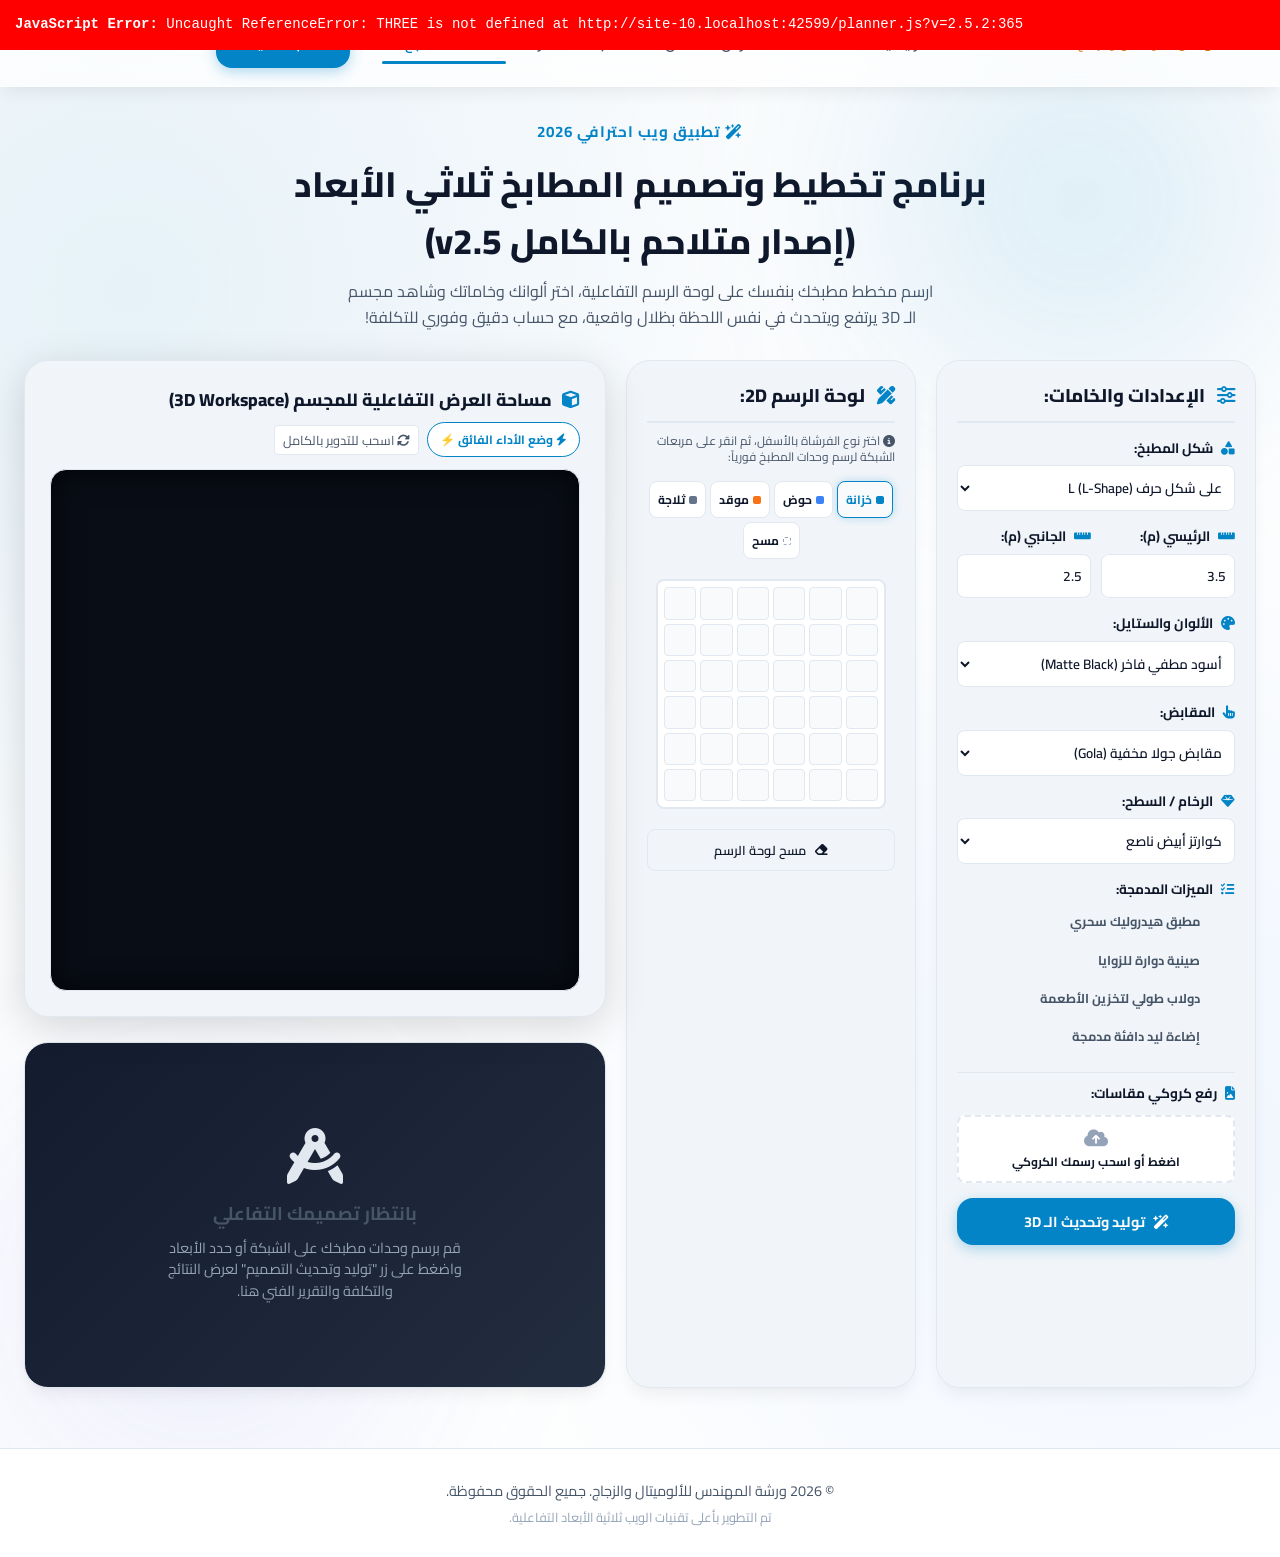
==== commit c65b78d2: "Add cache buster v2.5.2 to planner.html" ====
--- a/planner.html
+++ b/planner.html
@@ -492,7 +492,7 @@
     </footer>
 
     <!-- Planner Page JS Logic -->
-    <script src="planner.js"></script>
+    <script src="planner.js?v=2.5.2"></script>
 
 </body>
 </html>
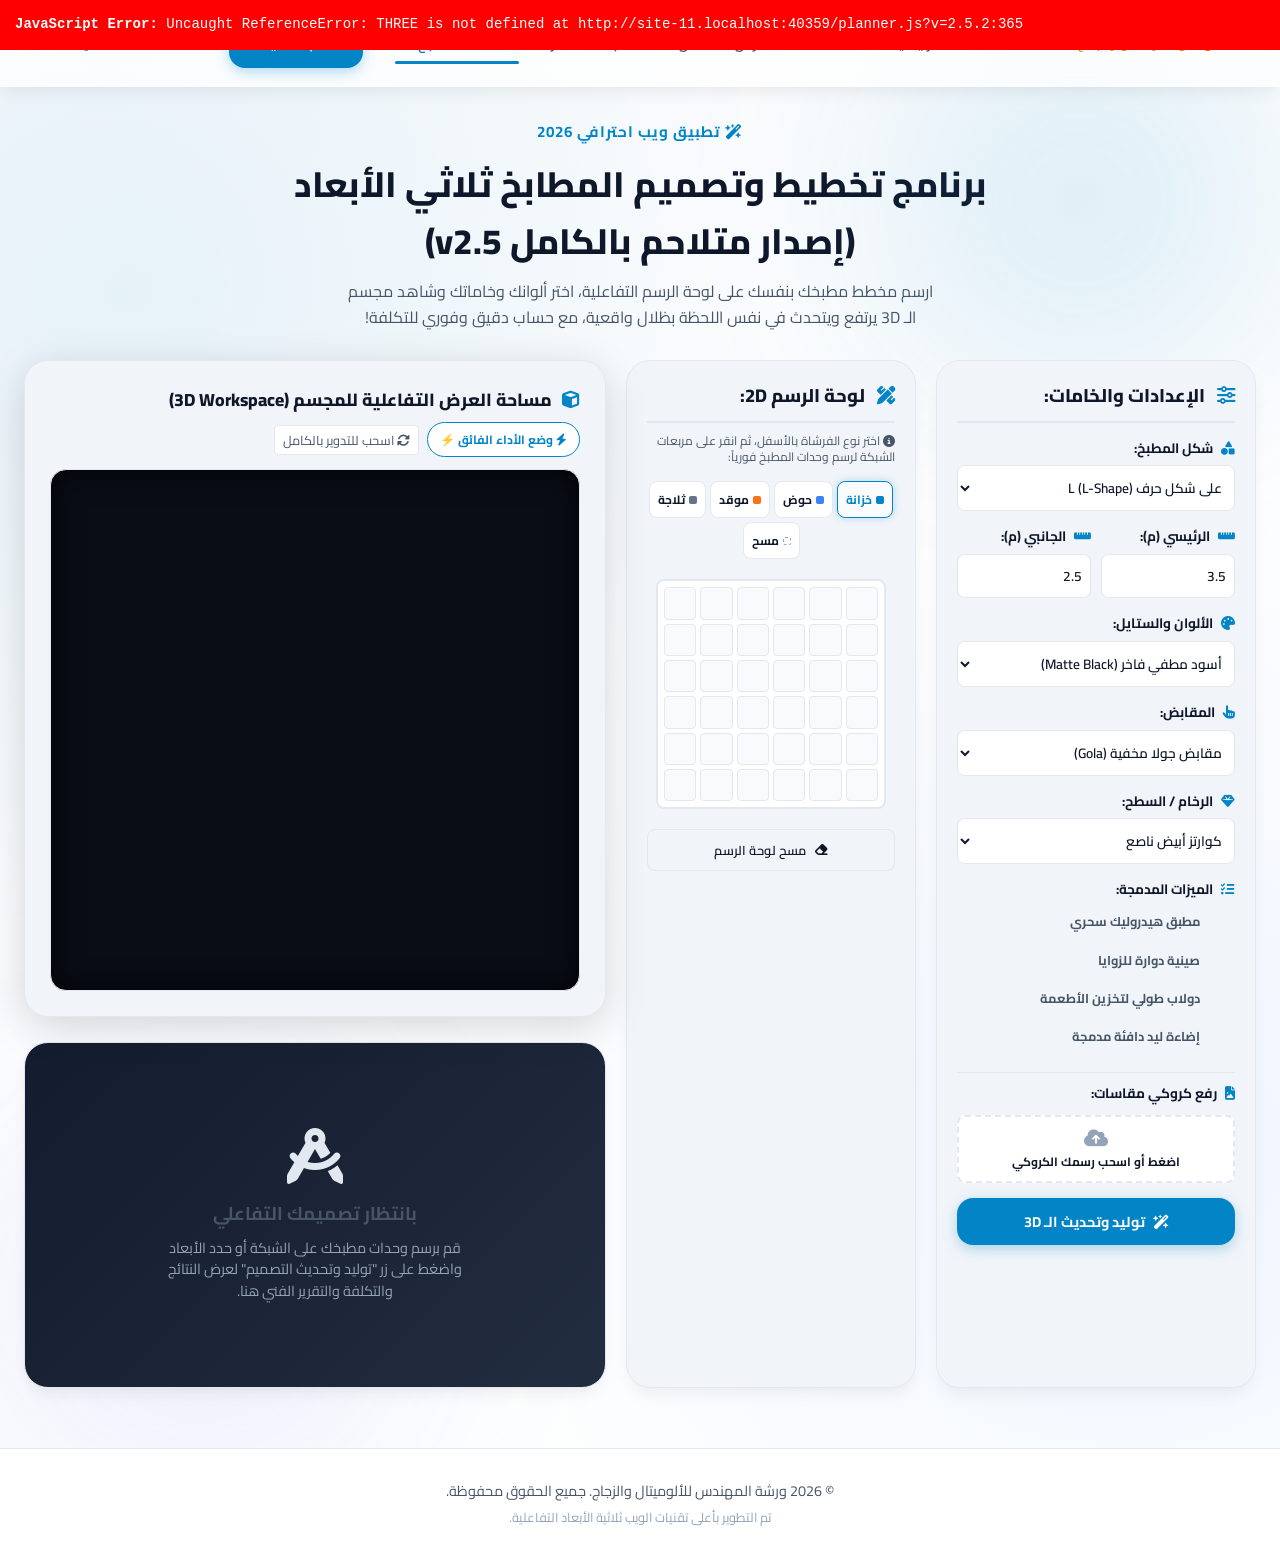
==== commit 5821d422: "Add Facebook link, PVC doors, PVC windows, and Armored doors icons (planner.html)" ====
--- a/planner.html
+++ b/planner.html
@@ -217,6 +217,9 @@
             </nav>
             
             <div class="header-actions">
+                <a href="https://www.facebook.com/profile.php?id=100063879912731" target="_blank" class="theme-toggle-btn" aria-label="صفحتنا على فيسبوك" title="صفحتنا على فيسبوك" style="color: #1877F2; display: inline-flex; align-items: center; justify-content: center; text-decoration: none;">
+                    <i class="fa-brands fa-facebook-f"></i>
+                </a>
                 <button id="theme-toggle" class="theme-toggle-btn" aria-label="تبديل المظهر">
                     <i class="fa-solid fa-moon"></i>
                 </button>
